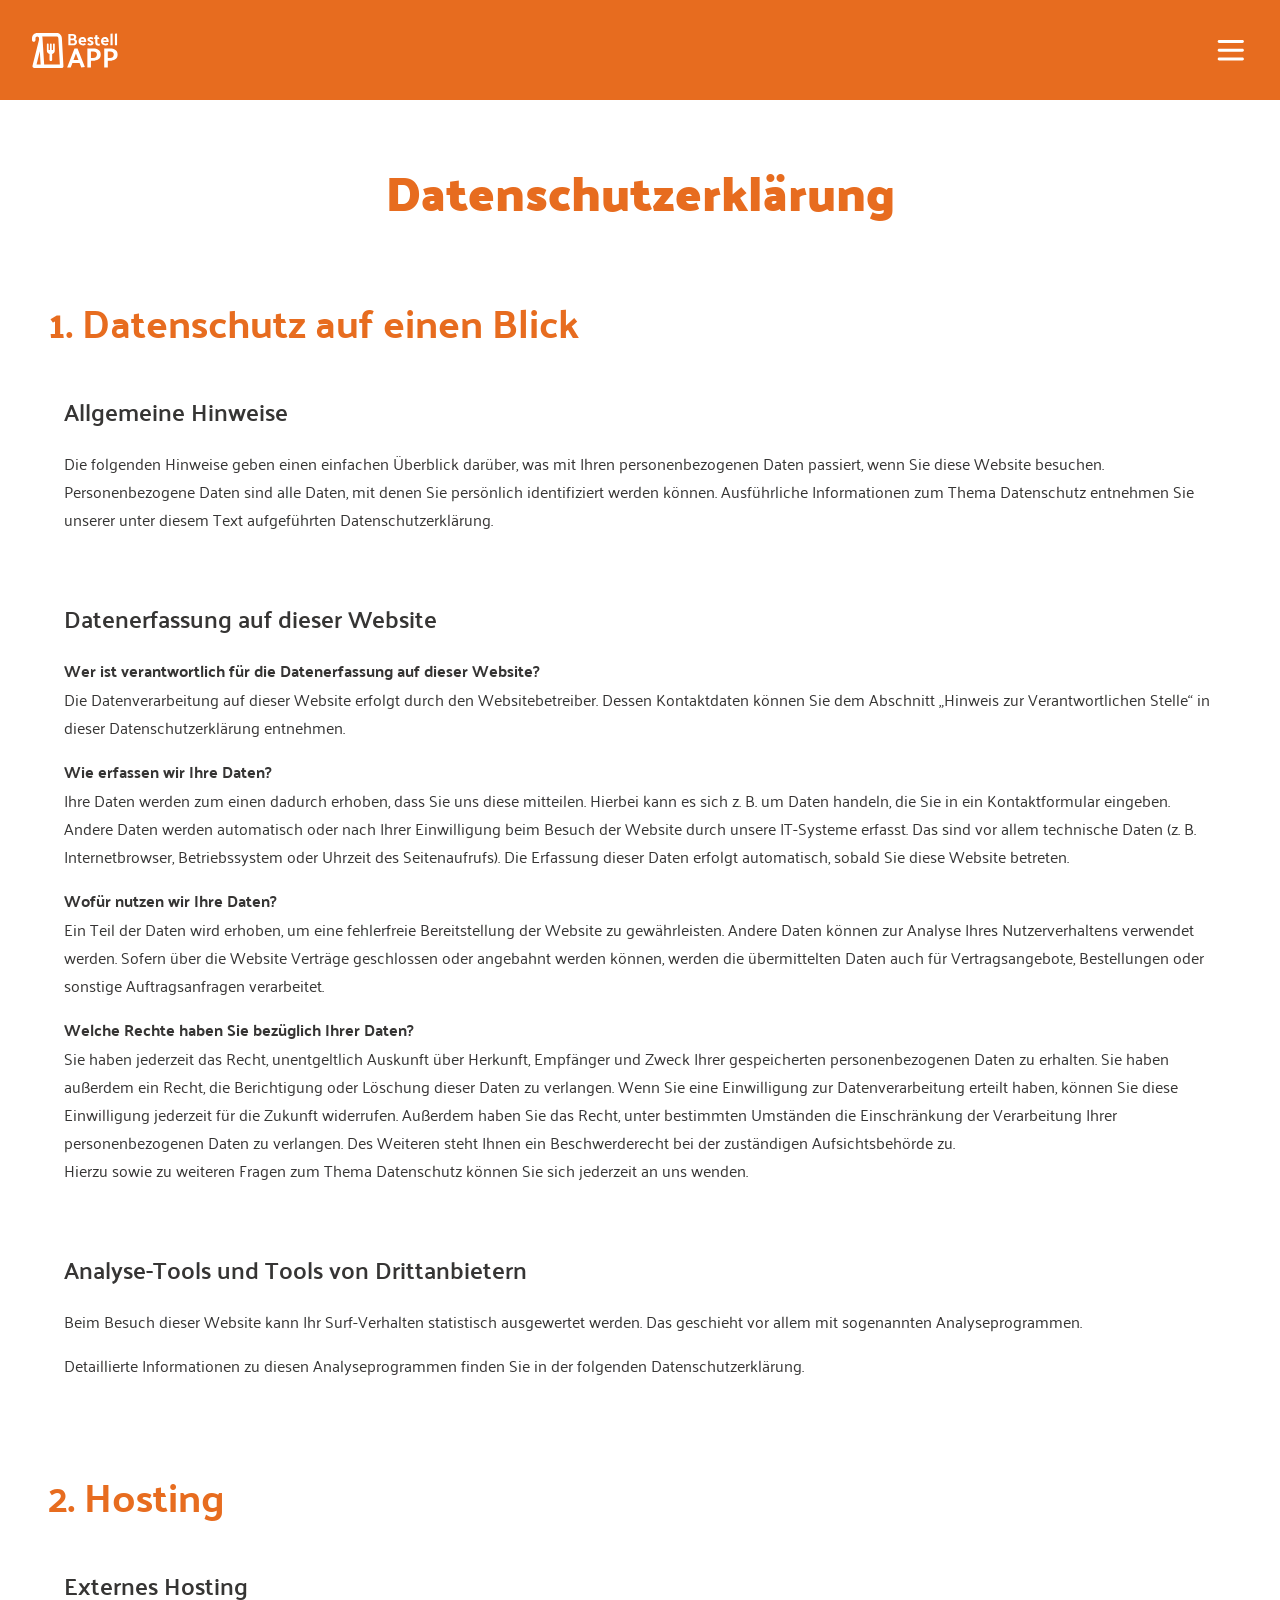
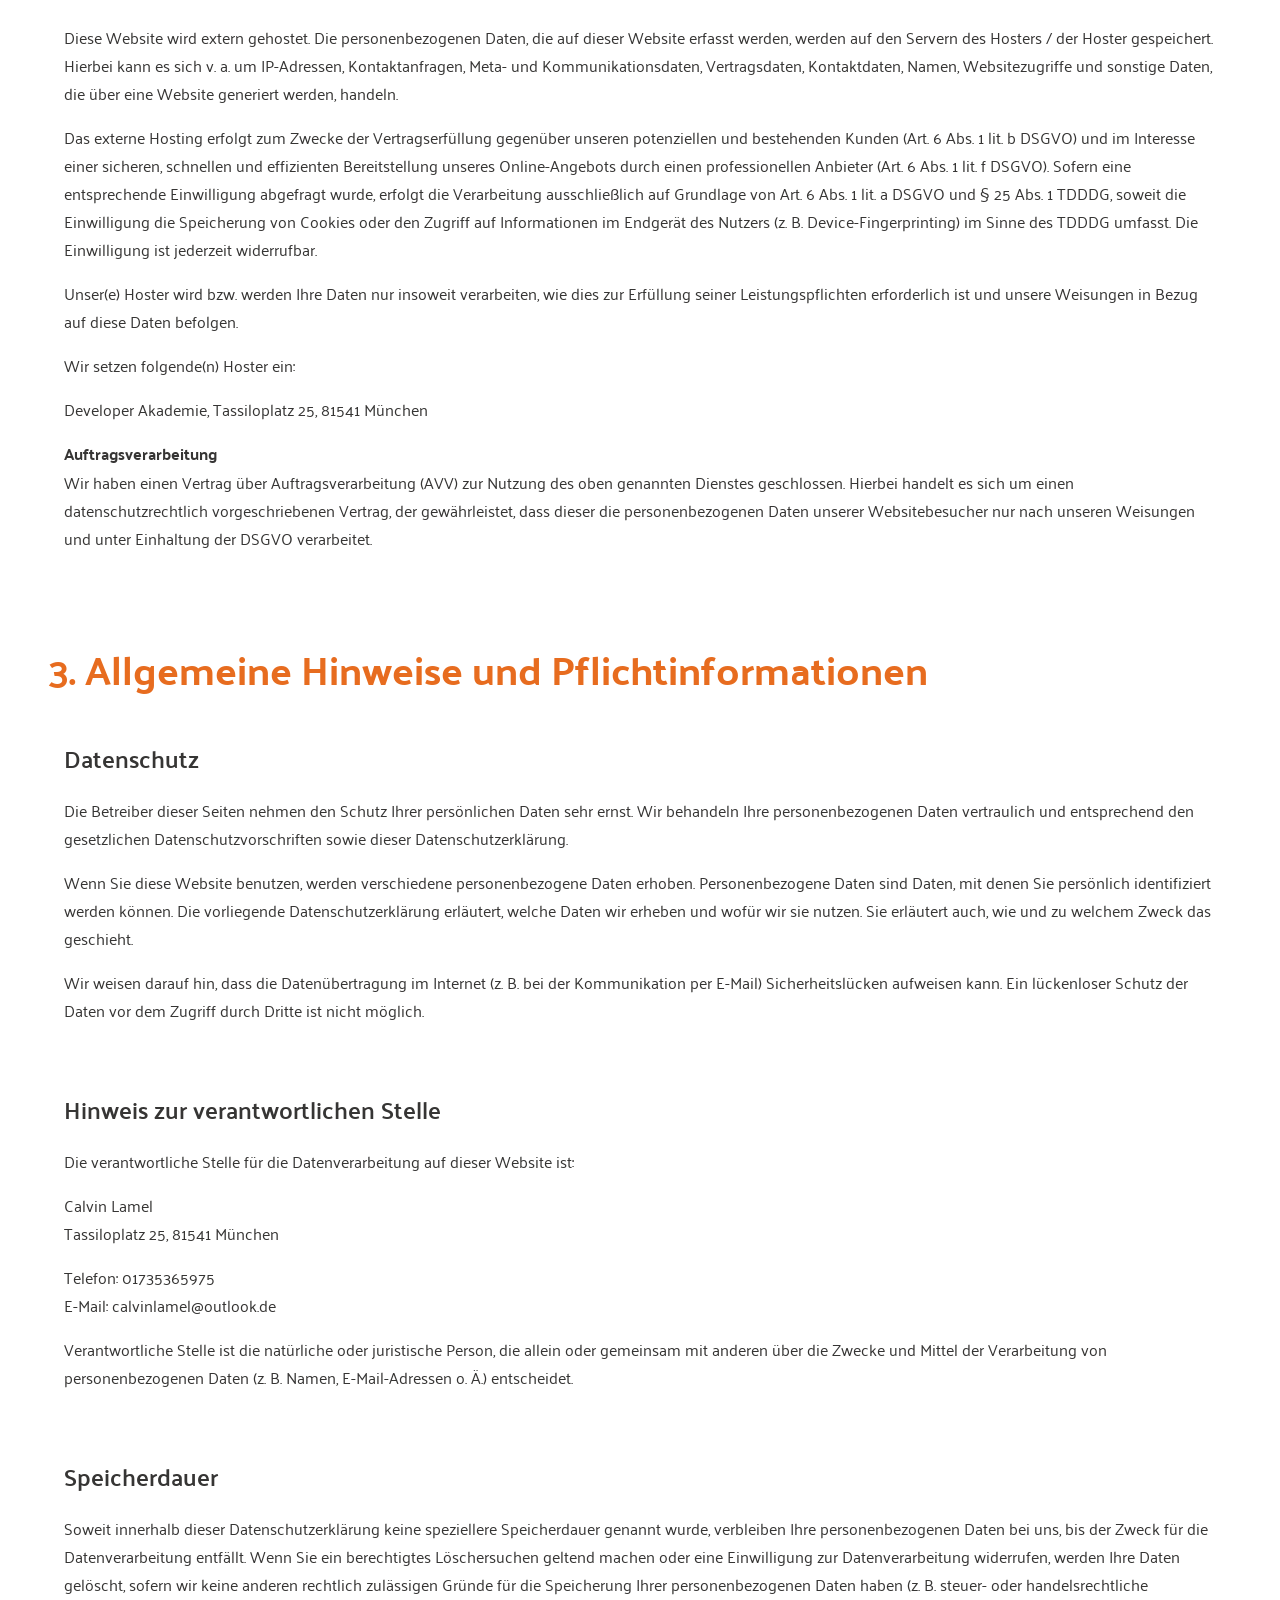
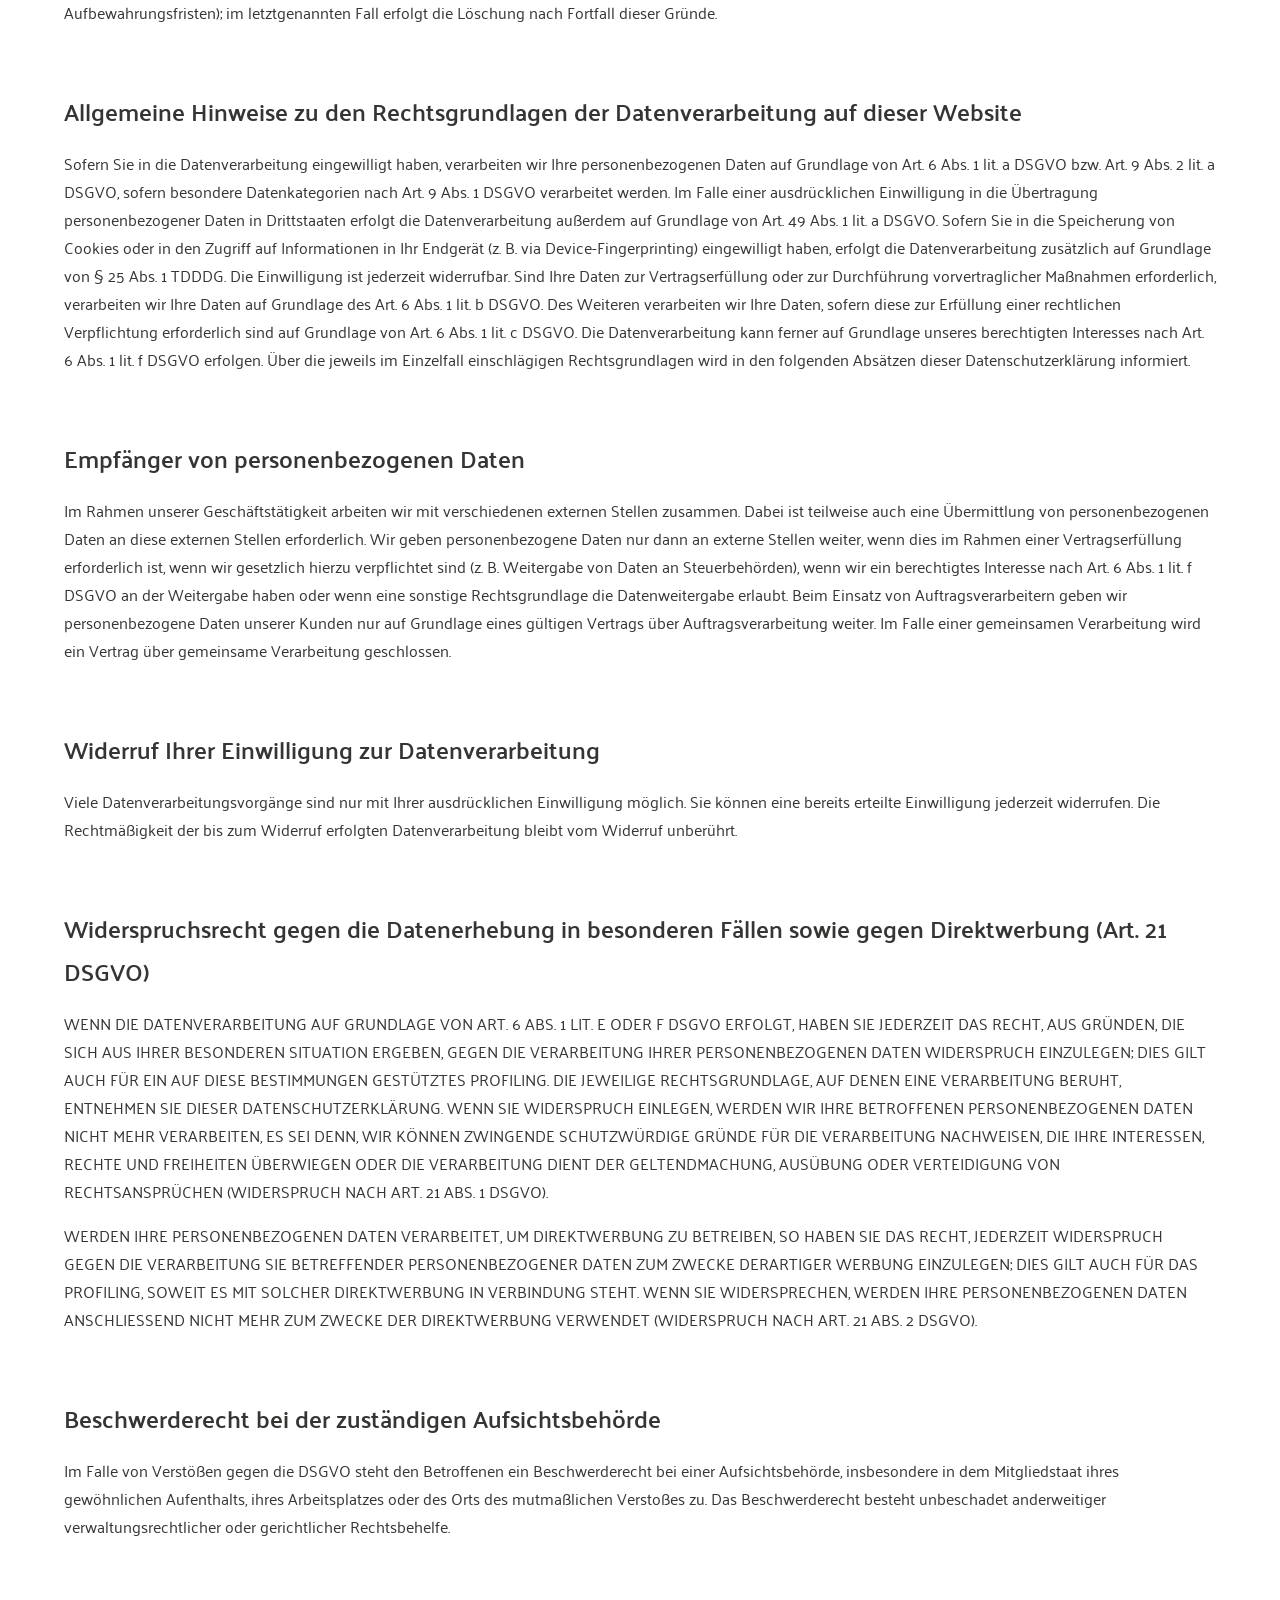
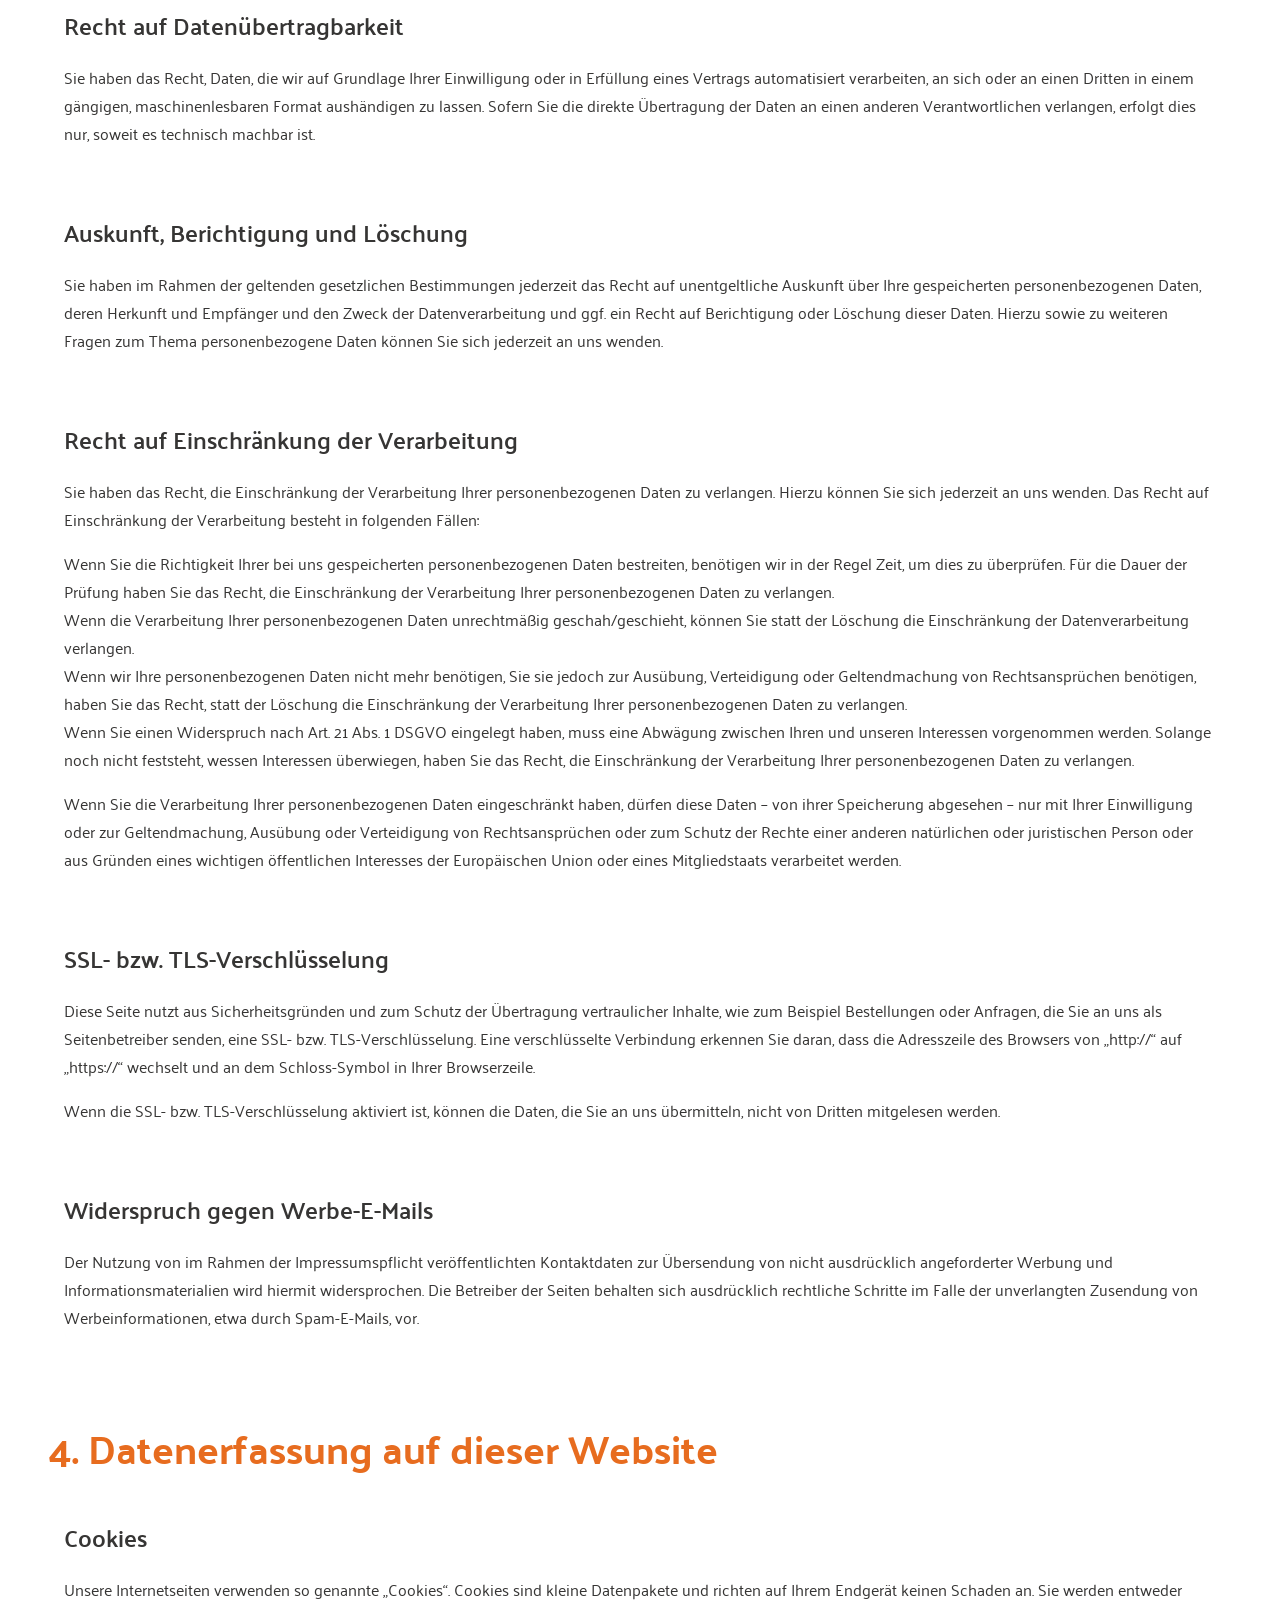
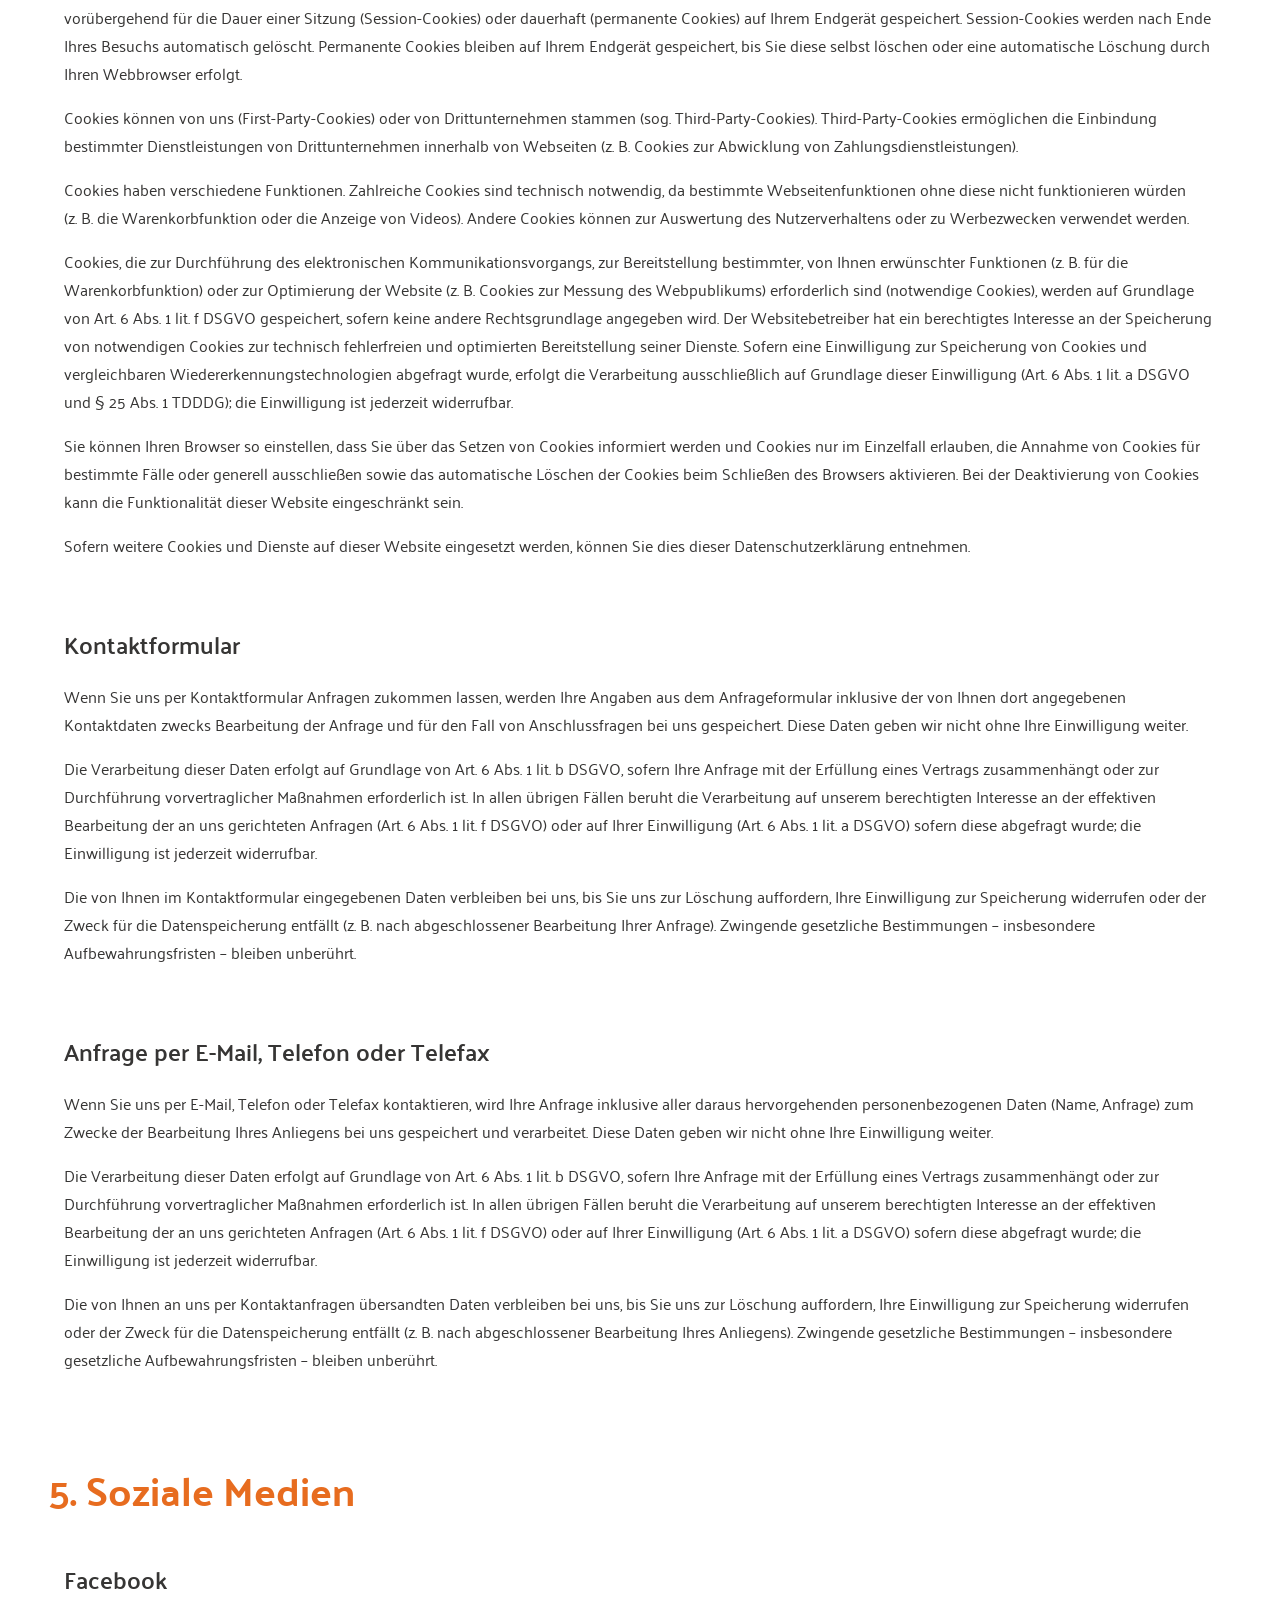
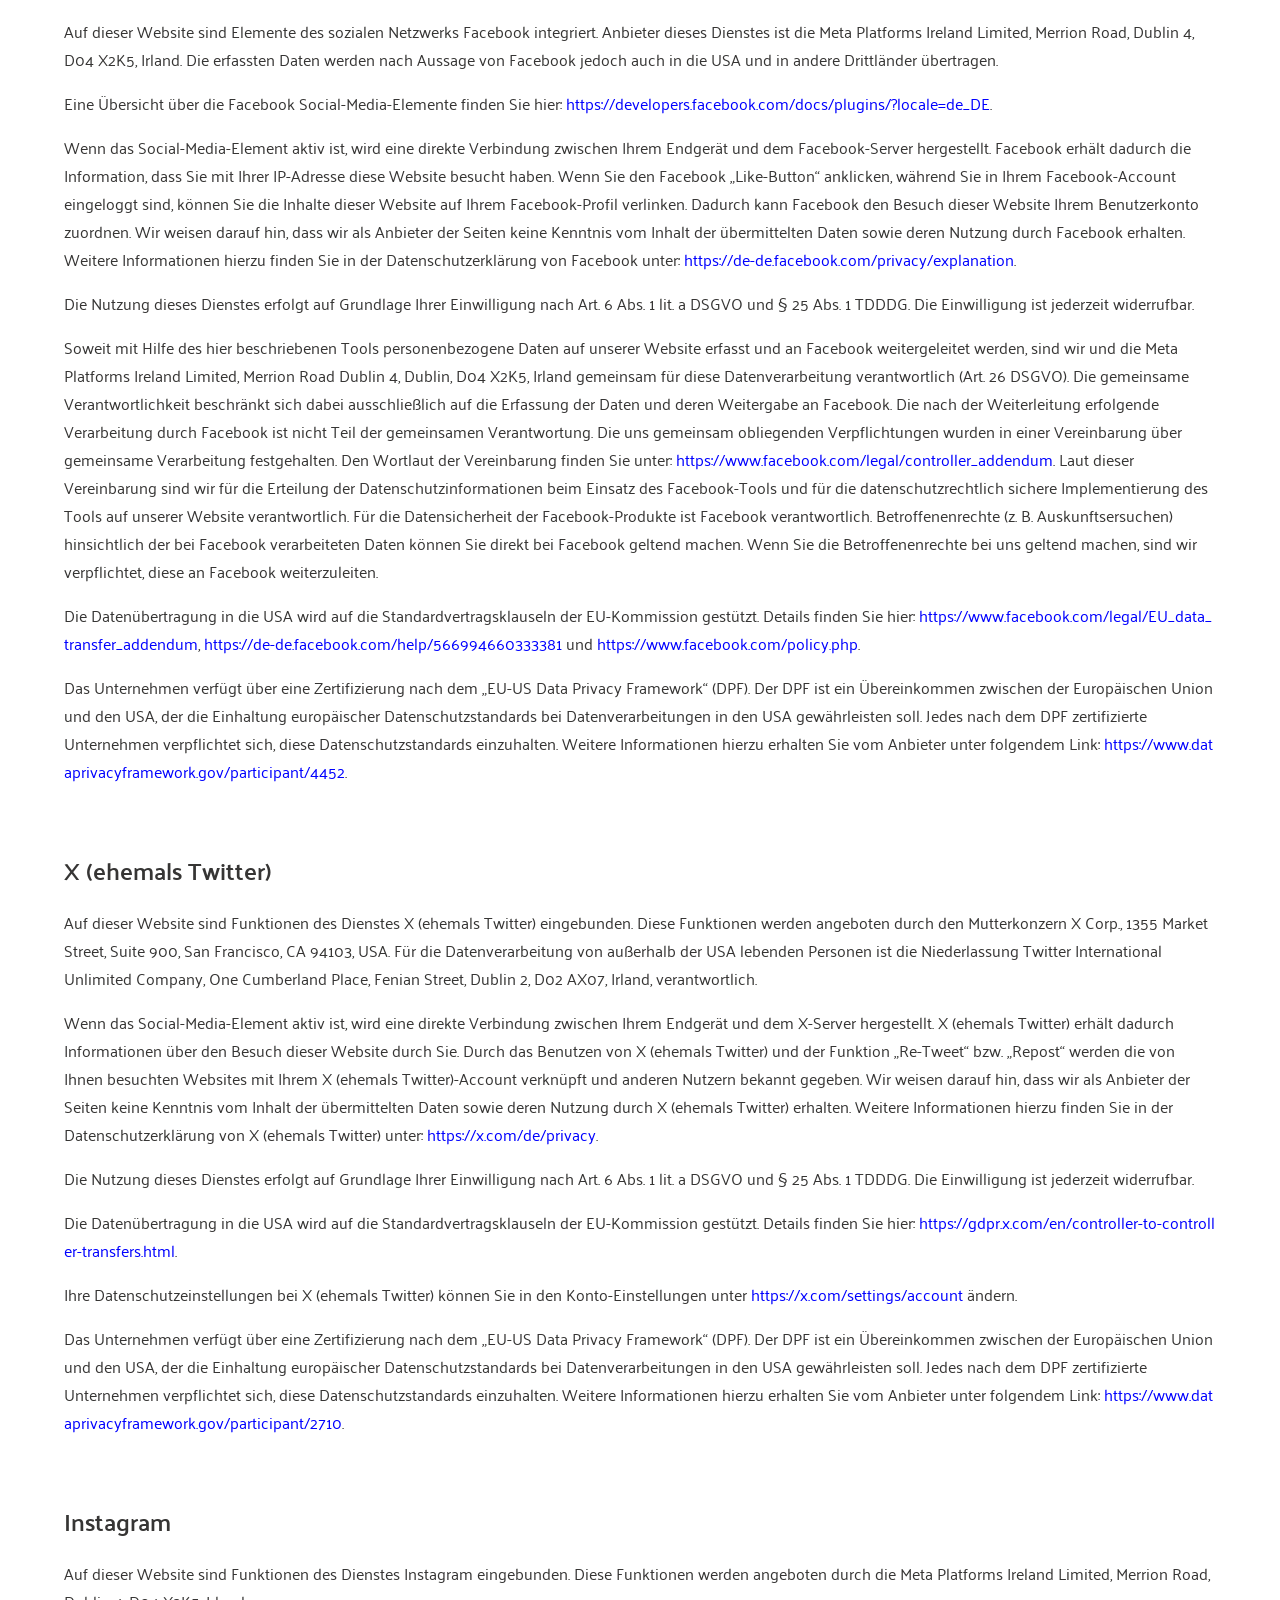
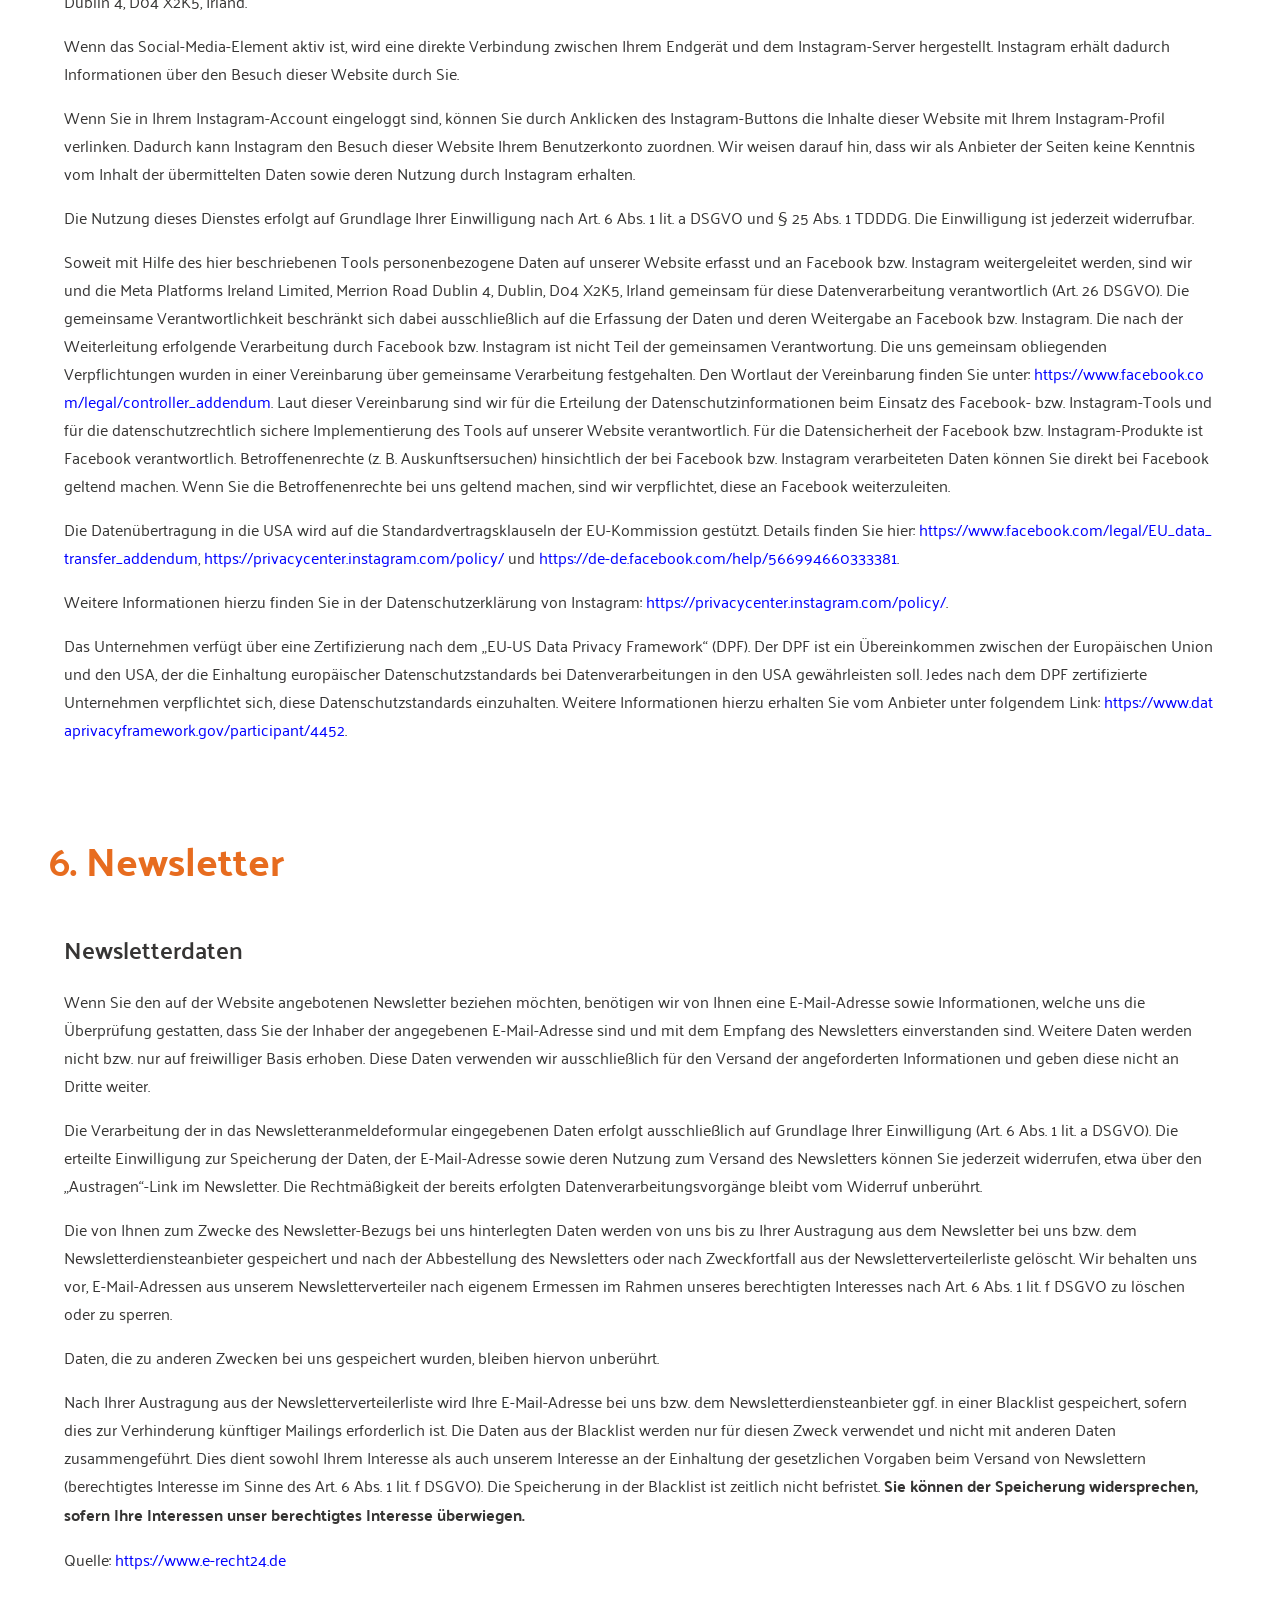
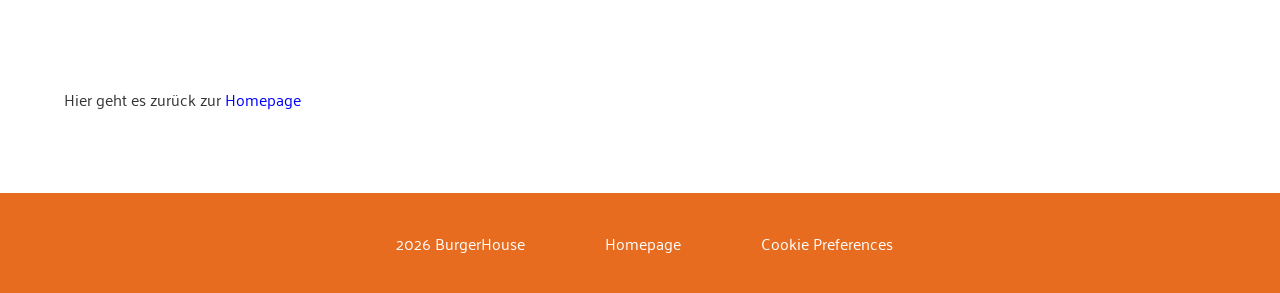
==== sites/datenschutz.html @ 11d8f24f "feat: Imprint & Data Protection - Add HTML and CSS for Imprint and Data Protection" ====
<!doctype html>
<html lang="de">
  <head>
    <meta charset="UTF-8" />
    <meta name="viewport" content="width=device-width, initial-scale=1.0" />
    <title>Datenschutz</title>
    <link
      rel="shortcut icon"
      href="./assets/icon/header-logo.svg"
      type="image/x-icon"
    />
    <link rel="stylesheet" href="../style.css" />
  </head>

  <body>
    <header class="header">
      <div class="header__imgContainer">
        <img
          src="../assets/icon/header-logo.svg"
          alt="Bestelllogo"
          class="header__img"
        />
        <img
          id="burger-menu-id"
          src="../assets/icon/header-menu.svg"
          alt="Burgermenu ist ein reiner Platzhalter"
          class="header__img"
        />
      </div>
    </header>
    <main>
      <h1 class="datenschutz__headline">Datenschutz&shy;erkl&auml;rung</h1>
      <article class="datenschutz__article datenschutz--paddingTop">
        <h2>1. Datenschutz auf einen Blick</h2>
        <section class="datenschutz__section">
          <h3>Allgemeine Hinweise</h3>
          <p>
            Die folgenden Hinweise geben einen einfachen &Uuml;berblick
            dar&uuml;ber, was mit Ihren personenbezogenen Daten passiert, wenn
            Sie diese Website besuchen. Personenbezogene Daten sind alle Daten,
            mit denen Sie pers&ouml;nlich identifiziert werden k&ouml;nnen.
            Ausf&uuml;hrliche Informationen zum Thema Datenschutz entnehmen Sie
            unserer unter diesem Text aufgef&uuml;hrten
            Datenschutzerkl&auml;rung.
          </p>
        </section>
        <section class="datenschutz__section">
          <h3>Datenerfassung auf dieser Website</h3>
          <div class="datenschutz__subSection">
            <h4>
              Wer ist verantwortlich f&uuml;r die Datenerfassung auf dieser
              Website?
            </h4>
            <p>
              Die Datenverarbeitung auf dieser Website erfolgt durch den
              Websitebetreiber. Dessen Kontaktdaten k&ouml;nnen Sie dem
              Abschnitt &bdquo;Hinweis zur Verantwortlichen Stelle&ldquo; in
              dieser Datenschutzerkl&auml;rung entnehmen.
            </p>
          </div>
          <div class="datenschutz__subSection">
            <h4>Wie erfassen wir Ihre Daten?</h4>
            <p>
              Ihre Daten werden zum einen dadurch erhoben, dass Sie uns diese
              mitteilen. Hierbei kann es sich z.&nbsp;B. um Daten handeln, die
              Sie in ein Kontaktformular eingeben.
            </p>
            <p>
              Andere Daten werden automatisch oder nach Ihrer Einwilligung beim
              Besuch der Website durch unsere IT-Systeme erfasst. Das sind vor
              allem technische Daten (z.&nbsp;B. Internetbrowser, Betriebssystem
              oder Uhrzeit des Seitenaufrufs). Die Erfassung dieser Daten
              erfolgt automatisch, sobald Sie diese Website betreten.
            </p>
          </div>
          <div class="datenschutz__subSection">
            <h4>Wof&uuml;r nutzen wir Ihre Daten?</h4>
            <p>
              Ein Teil der Daten wird erhoben, um eine fehlerfreie
              Bereitstellung der Website zu gew&auml;hrleisten. Andere Daten
              k&ouml;nnen zur Analyse Ihres Nutzerverhaltens verwendet werden.
              Sofern &uuml;ber die Website Vertr&auml;ge geschlossen oder
              angebahnt werden k&ouml;nnen, werden die &uuml;bermittelten Daten
              auch f&uuml;r Vertragsangebote, Bestellungen oder sonstige
              Auftragsanfragen verarbeitet.
            </p>
          </div>
          <div class="datenschutz__subSection">
            <h4>Welche Rechte haben Sie bez&uuml;glich Ihrer Daten?</h4>
            <p>
              Sie haben jederzeit das Recht, unentgeltlich Auskunft &uuml;ber
              Herkunft, Empf&auml;nger und Zweck Ihrer gespeicherten
              personenbezogenen Daten zu erhalten. Sie haben au&szlig;erdem ein
              Recht, die Berichtigung oder L&ouml;schung dieser Daten zu
              verlangen. Wenn Sie eine Einwilligung zur Datenverarbeitung
              erteilt haben, k&ouml;nnen Sie diese Einwilligung jederzeit
              f&uuml;r die Zukunft widerrufen. Au&szlig;erdem haben Sie das
              Recht, unter bestimmten Umst&auml;nden die Einschr&auml;nkung der
              Verarbeitung Ihrer personenbezogenen Daten zu verlangen. Des
              Weiteren steht Ihnen ein Beschwerderecht bei der zust&auml;ndigen
              Aufsichtsbeh&ouml;rde zu.
            </p>
            <p>
              Hierzu sowie zu weiteren Fragen zum Thema Datenschutz k&ouml;nnen
              Sie sich jederzeit an uns wenden.
            </p>
          </div>
        </section>
        <section class="datenschutz__section">
          <h3>Analyse-Tools und Tools von Dritt&shy;anbietern</h3>
          <p>
            Beim Besuch dieser Website kann Ihr Surf-Verhalten statistisch
            ausgewertet werden. Das geschieht vor allem mit sogenannten
            Analyseprogrammen.
          </p>
          <p>
            Detaillierte Informationen zu diesen Analyseprogrammen finden Sie in
            der folgenden Datenschutzerkl&auml;rung.
          </p>
        </section>
      </article>
      <article class="datenschutz__article">
        <h2>2. Hosting</h2>
        <section class="datenschutz__section">
          <h3>Externes Hosting</h3>
          <p>
            Diese Website wird extern gehostet. Die personenbezogenen Daten, die
            auf dieser Website erfasst werden, werden auf den Servern des
            Hosters / der Hoster gespeichert. Hierbei kann es sich v.&nbsp;a. um
            IP-Adressen, Kontaktanfragen, Meta- und Kommunikationsdaten,
            Vertragsdaten, Kontaktdaten, Namen, Websitezugriffe und sonstige
            Daten, die &uuml;ber eine Website generiert werden, handeln.
          </p>
          <p>
            Das externe Hosting erfolgt zum Zwecke der Vertragserf&uuml;llung
            gegen&uuml;ber unseren potenziellen und bestehenden Kunden (Art. 6
            Abs. 1 lit. b DSGVO) und im Interesse einer sicheren, schnellen und
            effizienten Bereitstellung unseres Online-Angebots durch einen
            professionellen Anbieter (Art. 6 Abs. 1 lit. f DSGVO). Sofern eine
            entsprechende Einwilligung abgefragt wurde, erfolgt die Verarbeitung
            ausschlie&szlig;lich auf Grundlage von Art. 6 Abs. 1 lit. a DSGVO
            und &sect; 25 Abs. 1 TDDDG, soweit die Einwilligung die Speicherung
            von Cookies oder den Zugriff auf Informationen im Endger&auml;t des
            Nutzers (z.&nbsp;B. Device-Fingerprinting) im Sinne des TDDDG
            umfasst. Die Einwilligung ist jederzeit widerrufbar.
          </p>
          <p>
            Unser(e) Hoster wird bzw. werden Ihre Daten nur insoweit
            verarbeiten, wie dies zur Erf&uuml;llung seiner Leistungspflichten
            erforderlich ist und unsere Weisungen in Bezug auf diese Daten
            befolgen.
          </p>
          <p>Wir setzen folgende(n) Hoster ein:</p>
          <p>Developer Akademie, Tassiloplatz 25, 81541 M&uuml;nchen</p>
          <div class="datenschutz__subSection">
            <h4>Auftragsverarbeitung</h4>
            <p>
              Wir haben einen Vertrag &uuml;ber Auftragsverarbeitung (AVV) zur
              Nutzung des oben genannten Dienstes geschlossen. Hierbei handelt
              es sich um einen datenschutzrechtlich vorgeschriebenen Vertrag,
              der gew&auml;hrleistet, dass dieser die personenbezogenen Daten
              unserer Websitebesucher nur nach unseren Weisungen und unter
              Einhaltung der DSGVO verarbeitet.
            </p>
          </div>
        </section>
      </article>
      <article class="datenschutz__article">
        <h2>3. Allgemeine Hinweise und Pflicht&shy;informationen</h2>
        <section class="datenschutz__section">
          <h3>Datenschutz</h3>
          <p>
            Die Betreiber dieser Seiten nehmen den Schutz Ihrer
            pers&ouml;nlichen Daten sehr ernst. Wir behandeln Ihre
            personenbezogenen Daten vertraulich und entsprechend den
            gesetzlichen Datenschutzvorschriften sowie dieser
            Datenschutzerkl&auml;rung.
          </p>
          <p>
            Wenn Sie diese Website benutzen, werden verschiedene
            personenbezogene Daten erhoben. Personenbezogene Daten sind Daten,
            mit denen Sie pers&ouml;nlich identifiziert werden k&ouml;nnen. Die
            vorliegende Datenschutzerkl&auml;rung erl&auml;utert, welche Daten
            wir erheben und wof&uuml;r wir sie nutzen. Sie erl&auml;utert auch,
            wie und zu welchem Zweck das geschieht.
          </p>
          <p>
            Wir weisen darauf hin, dass die Daten&uuml;bertragung im Internet
            (z.&nbsp;B. bei der Kommunikation per E-Mail) Sicherheitsl&uuml;cken
            aufweisen kann. Ein l&uuml;ckenloser Schutz der Daten vor dem
            Zugriff durch Dritte ist nicht m&ouml;glich.
          </p>
        </section>
        <section class="datenschutz__section">
          <h3>Hinweis zur verantwortlichen Stelle</h3>
          <p>
            Die verantwortliche Stelle f&uuml;r die Datenverarbeitung auf dieser
            Website ist:
          </p>
          <p>
            Calvin Lamel<br />
            Tassiloplatz 25, 81541 M&uuml;nchen
          </p>

          <p>
            Telefon: 01735365975<br />
            E-Mail: calvinlamel@outlook.de
          </p>
          <p>
            Verantwortliche Stelle ist die nat&uuml;rliche oder juristische
            Person, die allein oder gemeinsam mit anderen &uuml;ber die Zwecke
            und Mittel der Verarbeitung von personenbezogenen Daten (z.&nbsp;B.
            Namen, E-Mail-Adressen o. &Auml;.) entscheidet.
          </p>
        </section>
        <section class="datenschutz__section">
          <h3>Speicherdauer</h3>
          <p>
            Soweit innerhalb dieser Datenschutzerkl&auml;rung keine speziellere
            Speicherdauer genannt wurde, verbleiben Ihre personenbezogenen Daten
            bei uns, bis der Zweck f&uuml;r die Datenverarbeitung entf&auml;llt.
            Wenn Sie ein berechtigtes L&ouml;schersuchen geltend machen oder
            eine Einwilligung zur Datenverarbeitung widerrufen, werden Ihre
            Daten gel&ouml;scht, sofern wir keine anderen rechtlich
            zul&auml;ssigen Gr&uuml;nde f&uuml;r die Speicherung Ihrer
            personenbezogenen Daten haben (z.&nbsp;B. steuer- oder
            handelsrechtliche Aufbewahrungsfristen); im letztgenannten Fall
            erfolgt die L&ouml;schung nach Fortfall dieser Gr&uuml;nde.
          </p>
        </section>
        <section class="datenschutz__section">
          <h3>
            Allgemeine Hinweise zu den Rechtsgrundlagen der Datenverarbeitung
            auf dieser Website
          </h3>
          <p>
            Sofern Sie in die Datenverarbeitung eingewilligt haben, verarbeiten
            wir Ihre personenbezogenen Daten auf Grundlage von Art. 6 Abs. 1
            lit. a DSGVO bzw. Art. 9 Abs. 2 lit. a DSGVO, sofern besondere
            Datenkategorien nach Art. 9 Abs. 1 DSGVO verarbeitet werden. Im
            Falle einer ausdr&uuml;cklichen Einwilligung in die &Uuml;bertragung
            personenbezogener Daten in Drittstaaten erfolgt die
            Datenverarbeitung au&szlig;erdem auf Grundlage von Art. 49 Abs. 1
            lit. a DSGVO. Sofern Sie in die Speicherung von Cookies oder in den
            Zugriff auf Informationen in Ihr Endger&auml;t (z.&nbsp;B. via
            Device-Fingerprinting) eingewilligt haben, erfolgt die
            Datenverarbeitung zus&auml;tzlich auf Grundlage von &sect; 25 Abs. 1
            TDDDG. Die Einwilligung ist jederzeit widerrufbar. Sind Ihre Daten
            zur Vertragserf&uuml;llung oder zur Durchf&uuml;hrung
            vorvertraglicher Ma&szlig;nahmen erforderlich, verarbeiten wir Ihre
            Daten auf Grundlage des Art. 6 Abs. 1 lit. b DSGVO. Des Weiteren
            verarbeiten wir Ihre Daten, sofern diese zur Erf&uuml;llung einer
            rechtlichen Verpflichtung erforderlich sind auf Grundlage von Art. 6
            Abs. 1 lit. c DSGVO. Die Datenverarbeitung kann ferner auf Grundlage
            unseres berechtigten Interesses nach Art. 6 Abs. 1 lit. f DSGVO
            erfolgen. &Uuml;ber die jeweils im Einzelfall einschl&auml;gigen
            Rechtsgrundlagen wird in den folgenden Abs&auml;tzen dieser
            Datenschutzerkl&auml;rung informiert.
          </p>
        </section>
        <section class="datenschutz__section">
          <h3>Empf&auml;nger von personenbezogenen Daten</h3>
          <p>
            Im Rahmen unserer Gesch&auml;ftst&auml;tigkeit arbeiten wir mit
            verschiedenen externen Stellen zusammen. Dabei ist teilweise auch
            eine &Uuml;bermittlung von personenbezogenen Daten an diese externen
            Stellen erforderlich. Wir geben personenbezogene Daten nur dann an
            externe Stellen weiter, wenn dies im Rahmen einer
            Vertragserf&uuml;llung erforderlich ist, wenn wir gesetzlich hierzu
            verpflichtet sind (z.&nbsp;B. Weitergabe von Daten an
            Steuerbeh&ouml;rden), wenn wir ein berechtigtes Interesse nach Art.
            6 Abs. 1 lit. f DSGVO an der Weitergabe haben oder wenn eine
            sonstige Rechtsgrundlage die Datenweitergabe erlaubt. Beim Einsatz
            von Auftragsverarbeitern geben wir personenbezogene Daten unserer
            Kunden nur auf Grundlage eines g&uuml;ltigen Vertrags &uuml;ber
            Auftragsverarbeitung weiter. Im Falle einer gemeinsamen Verarbeitung
            wird ein Vertrag &uuml;ber gemeinsame Verarbeitung geschlossen.
          </p>
        </section>
        <section class="datenschutz__section">
          <h3>Widerruf Ihrer Einwilligung zur Datenverarbeitung</h3>
          <p>
            Viele Datenverarbeitungsvorg&auml;nge sind nur mit Ihrer
            ausdr&uuml;cklichen Einwilligung m&ouml;glich. Sie k&ouml;nnen eine
            bereits erteilte Einwilligung jederzeit widerrufen. Die
            Rechtm&auml;&szlig;igkeit der bis zum Widerruf erfolgten
            Datenverarbeitung bleibt vom Widerruf unber&uuml;hrt.
          </p>
        </section>
        <section class="datenschutz__section">
          <h3>
            Widerspruchsrecht gegen die Datenerhebung in besonderen F&auml;llen
            sowie gegen Direktwerbung (Art. 21 DSGVO)
          </h3>
          <p>
            WENN DIE DATENVERARBEITUNG AUF GRUNDLAGE VON ART. 6 ABS. 1 LIT. E
            ODER F DSGVO ERFOLGT, HABEN SIE JEDERZEIT DAS RECHT, AUS
            GR&Uuml;NDEN, DIE SICH AUS IHRER BESONDEREN SITUATION ERGEBEN, GEGEN
            DIE VERARBEITUNG IHRER PERSONENBEZOGENEN DATEN WIDERSPRUCH
            EINZULEGEN; DIES GILT AUCH F&Uuml;R EIN AUF DIESE BESTIMMUNGEN
            GEST&Uuml;TZTES PROFILING. DIE JEWEILIGE RECHTSGRUNDLAGE, AUF DENEN
            EINE VERARBEITUNG BERUHT, ENTNEHMEN SIE DIESER
            DATENSCHUTZERKL&Auml;RUNG. WENN SIE WIDERSPRUCH EINLEGEN, WERDEN WIR
            IHRE BETROFFENEN PERSONENBEZOGENEN DATEN NICHT MEHR VERARBEITEN, ES
            SEI DENN, WIR K&Ouml;NNEN ZWINGENDE SCHUTZW&Uuml;RDIGE GR&Uuml;NDE
            F&Uuml;R DIE VERARBEITUNG NACHWEISEN, DIE IHRE INTERESSEN, RECHTE
            UND FREIHEITEN &Uuml;BERWIEGEN ODER DIE VERARBEITUNG DIENT DER
            GELTENDMACHUNG, AUS&Uuml;BUNG ODER VERTEIDIGUNG VON
            RECHTSANSPR&Uuml;CHEN (WIDERSPRUCH NACH ART. 21 ABS. 1 DSGVO).
          </p>
          <p>
            WERDEN IHRE PERSONENBEZOGENEN DATEN VERARBEITET, UM DIREKTWERBUNG ZU
            BETREIBEN, SO HABEN SIE DAS RECHT, JEDERZEIT WIDERSPRUCH GEGEN DIE
            VERARBEITUNG SIE BETREFFENDER PERSONENBEZOGENER DATEN ZUM ZWECKE
            DERARTIGER WERBUNG EINZULEGEN; DIES GILT AUCH F&Uuml;R DAS
            PROFILING, SOWEIT ES MIT SOLCHER DIREKTWERBUNG IN VERBINDUNG STEHT.
            WENN SIE WIDERSPRECHEN, WERDEN IHRE PERSONENBEZOGENEN DATEN
            ANSCHLIESSEND NICHT MEHR ZUM ZWECKE DER DIREKTWERBUNG VERWENDET
            (WIDERSPRUCH NACH ART. 21 ABS. 2 DSGVO).
          </p>
        </section>
        <section class="datenschutz__section">
          <h3>
            Beschwerde&shy;recht bei der zust&auml;ndigen
            Aufsichts&shy;beh&ouml;rde
          </h3>
          <p>
            Im Falle von Verst&ouml;&szlig;en gegen die DSGVO steht den
            Betroffenen ein Beschwerderecht bei einer Aufsichtsbeh&ouml;rde,
            insbesondere in dem Mitgliedstaat ihres gew&ouml;hnlichen
            Aufenthalts, ihres Arbeitsplatzes oder des Orts des
            mutma&szlig;lichen Versto&szlig;es zu. Das Beschwerderecht besteht
            unbeschadet anderweitiger verwaltungsrechtlicher oder gerichtlicher
            Rechtsbehelfe.
          </p>
        </section>
        <section class="datenschutz__section">
          <h3>Recht auf Daten&shy;&uuml;bertrag&shy;barkeit</h3>
          <p>
            Sie haben das Recht, Daten, die wir auf Grundlage Ihrer Einwilligung
            oder in Erf&uuml;llung eines Vertrags automatisiert verarbeiten, an
            sich oder an einen Dritten in einem g&auml;ngigen, maschinenlesbaren
            Format aush&auml;ndigen zu lassen. Sofern Sie die direkte
            &Uuml;bertragung der Daten an einen anderen Verantwortlichen
            verlangen, erfolgt dies nur, soweit es technisch machbar ist.
          </p>
        </section>
        <section class="datenschutz__section">
          <h3>Auskunft, Berichtigung und L&ouml;schung</h3>
          <p>
            Sie haben im Rahmen der geltenden gesetzlichen Bestimmungen
            jederzeit das Recht auf unentgeltliche Auskunft &uuml;ber Ihre
            gespeicherten personenbezogenen Daten, deren Herkunft und
            Empf&auml;nger und den Zweck der Datenverarbeitung und ggf. ein
            Recht auf Berichtigung oder L&ouml;schung dieser Daten. Hierzu sowie
            zu weiteren Fragen zum Thema personenbezogene Daten k&ouml;nnen Sie
            sich jederzeit an uns wenden.
          </p>
        </section>
        <section class="datenschutz__section">
          <h3>Recht auf Einschr&auml;nkung der Verarbeitung</h3>
          <p>
            Sie haben das Recht, die Einschr&auml;nkung der Verarbeitung Ihrer
            personenbezogenen Daten zu verlangen. Hierzu k&ouml;nnen Sie sich
            jederzeit an uns wenden. Das Recht auf Einschr&auml;nkung der
            Verarbeitung besteht in folgenden F&auml;llen:
          </p>
          <ul>
            <li>
              Wenn Sie die Richtigkeit Ihrer bei uns gespeicherten
              personenbezogenen Daten bestreiten, ben&ouml;tigen wir in der
              Regel Zeit, um dies zu &uuml;berpr&uuml;fen. F&uuml;r die Dauer
              der Pr&uuml;fung haben Sie das Recht, die Einschr&auml;nkung der
              Verarbeitung Ihrer personenbezogenen Daten zu verlangen.
            </li>
            <li>
              Wenn die Verarbeitung Ihrer personenbezogenen Daten
              unrechtm&auml;&szlig;ig geschah/geschieht, k&ouml;nnen Sie statt
              der L&ouml;schung die Einschr&auml;nkung der Datenverarbeitung
              verlangen.
            </li>
            <li>
              Wenn wir Ihre personenbezogenen Daten nicht mehr ben&ouml;tigen,
              Sie sie jedoch zur Aus&uuml;bung, Verteidigung oder Geltendmachung
              von Rechtsanspr&uuml;chen ben&ouml;tigen, haben Sie das Recht,
              statt der L&ouml;schung die Einschr&auml;nkung der Verarbeitung
              Ihrer personenbezogenen Daten zu verlangen.
            </li>
            <li>
              Wenn Sie einen Widerspruch nach Art. 21 Abs. 1 DSGVO eingelegt
              haben, muss eine Abw&auml;gung zwischen Ihren und unseren
              Interessen vorgenommen werden. Solange noch nicht feststeht,
              wessen Interessen &uuml;berwiegen, haben Sie das Recht, die
              Einschr&auml;nkung der Verarbeitung Ihrer personenbezogenen Daten
              zu verlangen.
            </li>
          </ul>
          <p>
            Wenn Sie die Verarbeitung Ihrer personenbezogenen Daten
            eingeschr&auml;nkt haben, d&uuml;rfen diese Daten &ndash; von ihrer
            Speicherung abgesehen &ndash; nur mit Ihrer Einwilligung oder zur
            Geltendmachung, Aus&uuml;bung oder Verteidigung von
            Rechtsanspr&uuml;chen oder zum Schutz der Rechte einer anderen
            nat&uuml;rlichen oder juristischen Person oder aus Gr&uuml;nden
            eines wichtigen &ouml;ffentlichen Interesses der Europ&auml;ischen
            Union oder eines Mitgliedstaats verarbeitet werden.
          </p>
        </section>
        <section class="datenschutz__section">
          <h3>SSL- bzw. TLS-Verschl&uuml;sselung</h3>
          <p>
            Diese Seite nutzt aus Sicherheitsgr&uuml;nden und zum Schutz der
            &Uuml;bertragung vertraulicher Inhalte, wie zum Beispiel
            Bestellungen oder Anfragen, die Sie an uns als Seitenbetreiber
            senden, eine SSL- bzw. TLS-Verschl&uuml;sselung. Eine
            verschl&uuml;sselte Verbindung erkennen Sie daran, dass die
            Adresszeile des Browsers von &bdquo;http://&ldquo; auf
            &bdquo;https://&ldquo; wechselt und an dem Schloss-Symbol in Ihrer
            Browserzeile.
          </p>
          <p>
            Wenn die SSL- bzw. TLS-Verschl&uuml;sselung aktiviert ist,
            k&ouml;nnen die Daten, die Sie an uns &uuml;bermitteln, nicht von
            Dritten mitgelesen werden.
          </p>
        </section>
        <section class="datenschutz__section">
          <h3>Widerspruch gegen Werbe-E-Mails</h3>
          <p>
            Der Nutzung von im Rahmen der Impressumspflicht
            ver&ouml;ffentlichten Kontaktdaten zur &Uuml;bersendung von nicht
            ausdr&uuml;cklich angeforderter Werbung und Informationsmaterialien
            wird hiermit widersprochen. Die Betreiber der Seiten behalten sich
            ausdr&uuml;cklich rechtliche Schritte im Falle der unverlangten
            Zusendung von Werbeinformationen, etwa durch Spam-E-Mails, vor.
          </p>
        </section>
      </article>
      <article class="datenschutz__article">
        <h2>4. Datenerfassung auf dieser Website</h2>
        <section class="datenschutz__section">
          <h3>Cookies</h3>
          <p>
            Unsere Internetseiten verwenden so genannte &bdquo;Cookies&ldquo;.
            Cookies sind kleine Datenpakete und richten auf Ihrem Endger&auml;t
            keinen Schaden an. Sie werden entweder vor&uuml;bergehend f&uuml;r
            die Dauer einer Sitzung (Session-Cookies) oder dauerhaft (permanente
            Cookies) auf Ihrem Endger&auml;t gespeichert. Session-Cookies werden
            nach Ende Ihres Besuchs automatisch gel&ouml;scht. Permanente
            Cookies bleiben auf Ihrem Endger&auml;t gespeichert, bis Sie diese
            selbst l&ouml;schen oder eine automatische L&ouml;schung durch Ihren
            Webbrowser erfolgt.
          </p>
          <p>
            Cookies k&ouml;nnen von uns (First-Party-Cookies) oder von
            Drittunternehmen stammen (sog. Third-Party-Cookies).
            Third-Party-Cookies erm&ouml;glichen die Einbindung bestimmter
            Dienstleistungen von Drittunternehmen innerhalb von Webseiten
            (z.&nbsp;B. Cookies zur Abwicklung von Zahlungsdienstleistungen).
          </p>
          <p>
            Cookies haben verschiedene Funktionen. Zahlreiche Cookies sind
            technisch notwendig, da bestimmte Webseitenfunktionen ohne diese
            nicht funktionieren w&uuml;rden (z.&nbsp;B. die Warenkorbfunktion
            oder die Anzeige von Videos). Andere Cookies k&ouml;nnen zur
            Auswertung des Nutzerverhaltens oder zu Werbezwecken verwendet
            werden.
          </p>
          <p>
            Cookies, die zur Durchf&uuml;hrung des elektronischen
            Kommunikationsvorgangs, zur Bereitstellung bestimmter, von Ihnen
            erw&uuml;nschter Funktionen (z.&nbsp;B. f&uuml;r die
            Warenkorbfunktion) oder zur Optimierung der Website (z.&nbsp;B.
            Cookies zur Messung des Webpublikums) erforderlich sind (notwendige
            Cookies), werden auf Grundlage von Art. 6 Abs. 1 lit. f DSGVO
            gespeichert, sofern keine andere Rechtsgrundlage angegeben wird. Der
            Websitebetreiber hat ein berechtigtes Interesse an der Speicherung
            von notwendigen Cookies zur technisch fehlerfreien und optimierten
            Bereitstellung seiner Dienste. Sofern eine Einwilligung zur
            Speicherung von Cookies und vergleichbaren
            Wiedererkennungstechnologien abgefragt wurde, erfolgt die
            Verarbeitung ausschlie&szlig;lich auf Grundlage dieser Einwilligung
            (Art. 6 Abs. 1 lit. a DSGVO und &sect; 25 Abs. 1 TDDDG); die
            Einwilligung ist jederzeit widerrufbar.
          </p>
          <p>
            Sie k&ouml;nnen Ihren Browser so einstellen, dass Sie &uuml;ber das
            Setzen von Cookies informiert werden und Cookies nur im Einzelfall
            erlauben, die Annahme von Cookies f&uuml;r bestimmte F&auml;lle oder
            generell ausschlie&szlig;en sowie das automatische L&ouml;schen der
            Cookies beim Schlie&szlig;en des Browsers aktivieren. Bei der
            Deaktivierung von Cookies kann die Funktionalit&auml;t dieser
            Website eingeschr&auml;nkt sein.
          </p>
          <p>
            Sofern weitere Cookies und Dienste auf dieser Website eingesetzt
            werden, k&ouml;nnen Sie dies dieser Datenschutzerkl&auml;rung
            entnehmen.
          </p>
        </section>
        <section class="datenschutz__section">
          <h3>Kontaktformular</h3>
          <p>
            Wenn Sie uns per Kontaktformular Anfragen zukommen lassen, werden
            Ihre Angaben aus dem Anfrageformular inklusive der von Ihnen dort
            angegebenen Kontaktdaten zwecks Bearbeitung der Anfrage und f&uuml;r
            den Fall von Anschlussfragen bei uns gespeichert. Diese Daten geben
            wir nicht ohne Ihre Einwilligung weiter.
          </p>
          <p>
            Die Verarbeitung dieser Daten erfolgt auf Grundlage von Art. 6 Abs.
            1 lit. b DSGVO, sofern Ihre Anfrage mit der Erf&uuml;llung eines
            Vertrags zusammenh&auml;ngt oder zur Durchf&uuml;hrung
            vorvertraglicher Ma&szlig;nahmen erforderlich ist. In allen
            &uuml;brigen F&auml;llen beruht die Verarbeitung auf unserem
            berechtigten Interesse an der effektiven Bearbeitung der an uns
            gerichteten Anfragen (Art. 6 Abs. 1 lit. f DSGVO) oder auf Ihrer
            Einwilligung (Art. 6 Abs. 1 lit. a DSGVO) sofern diese abgefragt
            wurde; die Einwilligung ist jederzeit widerrufbar.
          </p>
          <p>
            Die von Ihnen im Kontaktformular eingegebenen Daten verbleiben bei
            uns, bis Sie uns zur L&ouml;schung auffordern, Ihre Einwilligung zur
            Speicherung widerrufen oder der Zweck f&uuml;r die Datenspeicherung
            entf&auml;llt (z.&nbsp;B. nach abgeschlossener Bearbeitung Ihrer
            Anfrage). Zwingende gesetzliche Bestimmungen &ndash; insbesondere
            Aufbewahrungsfristen &ndash; bleiben unber&uuml;hrt.
          </p>
        </section>
        <section class="datenschutz__section">
          <h3>Anfrage per E-Mail, Telefon oder Telefax</h3>
          <p>
            Wenn Sie uns per E-Mail, Telefon oder Telefax kontaktieren, wird
            Ihre Anfrage inklusive aller daraus hervorgehenden personenbezogenen
            Daten (Name, Anfrage) zum Zwecke der Bearbeitung Ihres Anliegens bei
            uns gespeichert und verarbeitet. Diese Daten geben wir nicht ohne
            Ihre Einwilligung weiter.
          </p>
          <p>
            Die Verarbeitung dieser Daten erfolgt auf Grundlage von Art. 6 Abs.
            1 lit. b DSGVO, sofern Ihre Anfrage mit der Erf&uuml;llung eines
            Vertrags zusammenh&auml;ngt oder zur Durchf&uuml;hrung
            vorvertraglicher Ma&szlig;nahmen erforderlich ist. In allen
            &uuml;brigen F&auml;llen beruht die Verarbeitung auf unserem
            berechtigten Interesse an der effektiven Bearbeitung der an uns
            gerichteten Anfragen (Art. 6 Abs. 1 lit. f DSGVO) oder auf Ihrer
            Einwilligung (Art. 6 Abs. 1 lit. a DSGVO) sofern diese abgefragt
            wurde; die Einwilligung ist jederzeit widerrufbar.
          </p>
          <p>
            Die von Ihnen an uns per Kontaktanfragen &uuml;bersandten Daten
            verbleiben bei uns, bis Sie uns zur L&ouml;schung auffordern, Ihre
            Einwilligung zur Speicherung widerrufen oder der Zweck f&uuml;r die
            Datenspeicherung entf&auml;llt (z.&nbsp;B. nach abgeschlossener
            Bearbeitung Ihres Anliegens). Zwingende gesetzliche Bestimmungen
            &ndash; insbesondere gesetzliche Aufbewahrungsfristen &ndash;
            bleiben unber&uuml;hrt.
          </p>
        </section>
      </article>
      <article class="datenschutz__article">
        <h2>5. Soziale Medien</h2>
        <section class="datenschutz__section">
          <h3>Facebook</h3>
          <p>
            Auf dieser Website sind Elemente des sozialen Netzwerks Facebook
            integriert. Anbieter dieses Dienstes ist die Meta Platforms Ireland
            Limited, Merrion Road, Dublin 4, D04 X2K5, Irland. Die erfassten
            Daten werden nach Aussage von Facebook jedoch auch in die USA und in
            andere Drittl&auml;nder &uuml;bertragen.
          </p>
          <p>
            Eine &Uuml;bersicht &uuml;ber die Facebook Social-Media-Elemente
            finden Sie hier:
            <a
              href="https://developers.facebook.com/docs/plugins/?locale=de_DE"
              target="_blank"
              rel="noopener noreferrer"
              >https://developers.facebook.com/docs/plugins/?locale=de_DE</a
            >.
          </p>
          <p>
            Wenn das Social-Media-Element aktiv ist, wird eine direkte
            Verbindung zwischen Ihrem Endger&auml;t und dem Facebook-Server
            hergestellt. Facebook erh&auml;lt dadurch die Information, dass Sie
            mit Ihrer IP-Adresse diese Website besucht haben. Wenn Sie den
            Facebook &bdquo;Like-Button&ldquo; anklicken, w&auml;hrend Sie in
            Ihrem Facebook-Account eingeloggt sind, k&ouml;nnen Sie die Inhalte
            dieser Website auf Ihrem Facebook-Profil verlinken. Dadurch kann
            Facebook den Besuch dieser Website Ihrem Benutzerkonto zuordnen. Wir
            weisen darauf hin, dass wir als Anbieter der Seiten keine Kenntnis
            vom Inhalt der &uuml;bermittelten Daten sowie deren Nutzung durch
            Facebook erhalten. Weitere Informationen hierzu finden Sie in der
            Datenschutzerkl&auml;rung von Facebook unter:
            <a
              href="https://de-de.facebook.com/privacy/explanation"
              target="_blank"
              rel="noopener noreferrer"
              >https://de-de.facebook.com/privacy/explanation</a
            >.
          </p>
          <p>
            Die Nutzung dieses Dienstes erfolgt auf Grundlage Ihrer Einwilligung
            nach Art. 6 Abs. 1 lit. a DSGVO und &sect; 25 Abs. 1 TDDDG. Die
            Einwilligung ist jederzeit widerrufbar.
          </p>
          <p>
            Soweit mit Hilfe des hier beschriebenen Tools personenbezogene Daten
            auf unserer Website erfasst und an Facebook weitergeleitet werden,
            sind wir und die Meta Platforms Ireland Limited, Merrion Road Dublin
            4, Dublin, D04 X2K5, Irland gemeinsam f&uuml;r diese
            Datenverarbeitung verantwortlich (Art. 26 DSGVO). Die gemeinsame
            Verantwortlichkeit beschr&auml;nkt sich dabei ausschlie&szlig;lich
            auf die Erfassung der Daten und deren Weitergabe an Facebook. Die
            nach der Weiterleitung erfolgende Verarbeitung durch Facebook ist
            nicht Teil der gemeinsamen Verantwortung. Die uns gemeinsam
            obliegenden Verpflichtungen wurden in einer Vereinbarung &uuml;ber
            gemeinsame Verarbeitung festgehalten. Den Wortlaut der Vereinbarung
            finden Sie unter:
            <a
              href="https://www.facebook.com/legal/controller_addendum"
              target="_blank"
              rel="noopener noreferrer"
              >https://www.facebook.com/legal/controller_addendum</a
            >. Laut dieser Vereinbarung sind wir f&uuml;r die Erteilung der
            Datenschutzinformationen beim Einsatz des Facebook-Tools und
            f&uuml;r die datenschutzrechtlich sichere Implementierung des Tools
            auf unserer Website verantwortlich. F&uuml;r die Datensicherheit der
            Facebook-Produkte ist Facebook verantwortlich. Betroffenenrechte
            (z.&nbsp;B. Auskunftsersuchen) hinsichtlich der bei Facebook
            verarbeiteten Daten k&ouml;nnen Sie direkt bei Facebook geltend
            machen. Wenn Sie die Betroffenenrechte bei uns geltend machen, sind
            wir verpflichtet, diese an Facebook weiterzuleiten.
          </p>
          <p>
            Die Daten&uuml;bertragung in die USA wird auf die
            Standardvertragsklauseln der EU-Kommission gest&uuml;tzt. Details
            finden Sie hier:
            <a
              href="https://www.facebook.com/legal/EU_data_transfer_addendum"
              target="_blank"
              rel="noopener noreferrer"
              >https://www.facebook.com/legal/EU_data_transfer_addendum</a
            >,
            <a
              href="https://de-de.facebook.com/help/566994660333381"
              target="_blank"
              rel="noopener noreferrer"
              >https://de-de.facebook.com/help/566994660333381</a
            >
            und
            <a
              href="https://www.facebook.com/policy.php"
              target="_blank"
              rel="noopener noreferrer"
              >https://www.facebook.com/policy.php</a
            >.
          </p>
          <p>
            Das Unternehmen verf&uuml;gt &uuml;ber eine Zertifizierung nach dem
            &bdquo;EU-US Data Privacy Framework&ldquo; (DPF). Der DPF ist ein
            &Uuml;bereinkommen zwischen der Europ&auml;ischen Union und den USA,
            der die Einhaltung europ&auml;ischer Datenschutzstandards bei
            Datenverarbeitungen in den USA gew&auml;hrleisten soll. Jedes nach
            dem DPF zertifizierte Unternehmen verpflichtet sich, diese
            Datenschutzstandards einzuhalten. Weitere Informationen hierzu
            erhalten Sie vom Anbieter unter folgendem Link:
            <a
              href="https://www.dataprivacyframework.gov/participant/4452"
              target="_blank"
              rel="noopener noreferrer"
              >https://www.dataprivacyframework.gov/participant/4452</a
            >.
          </p>
        </section>
        <section class="datenschutz__section">
          <h3>X (ehemals Twitter)</h3>
          <p>
            Auf dieser Website sind Funktionen des Dienstes X (ehemals Twitter)
            eingebunden. Diese Funktionen werden angeboten durch den
            Mutterkonzern X Corp., 1355 Market Street, Suite 900, San Francisco,
            CA 94103, USA. F&uuml;r die Datenverarbeitung von au&szlig;erhalb
            der USA lebenden Personen ist die Niederlassung Twitter
            International Unlimited Company, One Cumberland Place, Fenian
            Street, Dublin 2, D02 AX07, Irland, verantwortlich.
          </p>
          <p>
            Wenn das Social-Media-Element aktiv ist, wird eine direkte
            Verbindung zwischen Ihrem Endger&auml;t und dem X-Server
            hergestellt. X (ehemals Twitter) erh&auml;lt dadurch Informationen
            &uuml;ber den Besuch dieser Website durch Sie. Durch das Benutzen
            von X (ehemals Twitter) und der Funktion &bdquo;Re-Tweet&ldquo; bzw.
            &bdquo;Repost&ldquo; werden die von Ihnen besuchten Websites mit
            Ihrem X (ehemals Twitter)-Account verkn&uuml;pft und anderen Nutzern
            bekannt gegeben. Wir weisen darauf hin, dass wir als Anbieter der
            Seiten keine Kenntnis vom Inhalt der &uuml;bermittelten Daten sowie
            deren Nutzung durch X (ehemals Twitter) erhalten. Weitere
            Informationen hierzu finden Sie in der Datenschutzerkl&auml;rung von
            X (ehemals Twitter) unter:
            <a
              href="https://x.com/de/privacy"
              target="_blank"
              rel="noopener noreferrer"
              >https://x.com/de/privacy</a
            >.
          </p>
          <p>
            Die Nutzung dieses Dienstes erfolgt auf Grundlage Ihrer Einwilligung
            nach Art. 6 Abs. 1 lit. a DSGVO und &sect; 25 Abs. 1 TDDDG. Die
            Einwilligung ist jederzeit widerrufbar.
          </p>
          <p>
            Die Daten&uuml;bertragung in die USA wird auf die
            Standardvertragsklauseln der EU-Kommission gest&uuml;tzt. Details
            finden Sie hier:
            <a
              href="https://gdpr.x.com/en/controller-to-controller-transfers.html"
              target="_blank"
              rel="noopener noreferrer"
              >https://gdpr.x.com/en/controller-to-controller-transfers.html</a
            >.
          </p>
          <p>
            Ihre Datenschutzeinstellungen bei X (ehemals Twitter) k&ouml;nnen
            Sie in den Konto-Einstellungen unter
            <a
              href="https://x.com/settings/account"
              target="_blank"
              rel="noopener noreferrer"
              >https://x.com/settings/account</a
            >
            &auml;ndern.
          </p>
          <p>
            Das Unternehmen verf&uuml;gt &uuml;ber eine Zertifizierung nach dem
            &bdquo;EU-US Data Privacy Framework&ldquo; (DPF). Der DPF ist ein
            &Uuml;bereinkommen zwischen der Europ&auml;ischen Union und den USA,
            der die Einhaltung europ&auml;ischer Datenschutzstandards bei
            Datenverarbeitungen in den USA gew&auml;hrleisten soll. Jedes nach
            dem DPF zertifizierte Unternehmen verpflichtet sich, diese
            Datenschutzstandards einzuhalten. Weitere Informationen hierzu
            erhalten Sie vom Anbieter unter folgendem Link:
            <a
              href="https://www.dataprivacyframework.gov/participant/2710"
              target="_blank"
              rel="noopener noreferrer"
              >https://www.dataprivacyframework.gov/participant/2710</a
            >.
          </p>
        </section>
        <section class="datenschutz__section">
          <h3>Instagram</h3>
          <p>
            Auf dieser Website sind Funktionen des Dienstes Instagram
            eingebunden. Diese Funktionen werden angeboten durch die Meta
            Platforms Ireland Limited, Merrion Road, Dublin 4, D04 X2K5, Irland.
          </p>
          <p>
            Wenn das Social-Media-Element aktiv ist, wird eine direkte
            Verbindung zwischen Ihrem Endger&auml;t und dem Instagram-Server
            hergestellt. Instagram erh&auml;lt dadurch Informationen &uuml;ber
            den Besuch dieser Website durch Sie.
          </p>
          <p>
            Wenn Sie in Ihrem Instagram-Account eingeloggt sind, k&ouml;nnen Sie
            durch Anklicken des Instagram-Buttons die Inhalte dieser Website mit
            Ihrem Instagram-Profil verlinken. Dadurch kann Instagram den Besuch
            dieser Website Ihrem Benutzerkonto zuordnen. Wir weisen darauf hin,
            dass wir als Anbieter der Seiten keine Kenntnis vom Inhalt der
            &uuml;bermittelten Daten sowie deren Nutzung durch Instagram
            erhalten.
          </p>
          <p>
            Die Nutzung dieses Dienstes erfolgt auf Grundlage Ihrer Einwilligung
            nach Art. 6 Abs. 1 lit. a DSGVO und &sect; 25 Abs. 1 TDDDG. Die
            Einwilligung ist jederzeit widerrufbar.
          </p>
          <p>
            Soweit mit Hilfe des hier beschriebenen Tools personenbezogene Daten
            auf unserer Website erfasst und an Facebook bzw. Instagram
            weitergeleitet werden, sind wir und die Meta Platforms Ireland
            Limited, Merrion Road Dublin 4, Dublin, D04 X2K5, Irland gemeinsam
            f&uuml;r diese Datenverarbeitung verantwortlich (Art. 26 DSGVO). Die
            gemeinsame Verantwortlichkeit beschr&auml;nkt sich dabei
            ausschlie&szlig;lich auf die Erfassung der Daten und deren
            Weitergabe an Facebook bzw. Instagram. Die nach der Weiterleitung
            erfolgende Verarbeitung durch Facebook bzw. Instagram ist nicht Teil
            der gemeinsamen Verantwortung. Die uns gemeinsam obliegenden
            Verpflichtungen wurden in einer Vereinbarung &uuml;ber gemeinsame
            Verarbeitung festgehalten. Den Wortlaut der Vereinbarung finden Sie
            unter:
            <a
              href="https://www.facebook.com/legal/controller_addendum"
              target="_blank"
              rel="noopener noreferrer"
              >https://www.facebook.com/legal/controller_addendum</a
            >. Laut dieser Vereinbarung sind wir f&uuml;r die Erteilung der
            Datenschutzinformationen beim Einsatz des Facebook- bzw.
            Instagram-Tools und f&uuml;r die datenschutzrechtlich sichere
            Implementierung des Tools auf unserer Website verantwortlich.
            F&uuml;r die Datensicherheit der Facebook bzw. Instagram-Produkte
            ist Facebook verantwortlich. Betroffenenrechte (z.&nbsp;B.
            Auskunftsersuchen) hinsichtlich der bei Facebook bzw. Instagram
            verarbeiteten Daten k&ouml;nnen Sie direkt bei Facebook geltend
            machen. Wenn Sie die Betroffenenrechte bei uns geltend machen, sind
            wir verpflichtet, diese an Facebook weiterzuleiten.
          </p>
          <p>
            Die Daten&uuml;bertragung in die USA wird auf die
            Standardvertragsklauseln der EU-Kommission gest&uuml;tzt. Details
            finden Sie hier:
            <a
              href="https://www.facebook.com/legal/EU_data_transfer_addendum"
              target="_blank"
              rel="noopener noreferrer"
              >https://www.facebook.com/legal/EU_data_transfer_addendum</a
            >,
            <a
              href="https://privacycenter.instagram.com/policy/"
              target="_blank"
              rel="noopener noreferrer"
              >https://privacycenter.instagram.com/policy/</a
            >
            und
            <a
              href="https://de-de.facebook.com/help/566994660333381"
              target="_blank"
              rel="noopener noreferrer"
              >https://de-de.facebook.com/help/566994660333381</a
            >.
          </p>
          <p>
            Weitere Informationen hierzu finden Sie in der
            Datenschutzerkl&auml;rung von Instagram:
            <a
              href="https://privacycenter.instagram.com/policy/"
              target="_blank"
              rel="noopener noreferrer"
              >https://privacycenter.instagram.com/policy/</a
            >.
          </p>
          <p>
            Das Unternehmen verf&uuml;gt &uuml;ber eine Zertifizierung nach dem
            &bdquo;EU-US Data Privacy Framework&ldquo; (DPF). Der DPF ist ein
            &Uuml;bereinkommen zwischen der Europ&auml;ischen Union und den USA,
            der die Einhaltung europ&auml;ischer Datenschutzstandards bei
            Datenverarbeitungen in den USA gew&auml;hrleisten soll. Jedes nach
            dem DPF zertifizierte Unternehmen verpflichtet sich, diese
            Datenschutzstandards einzuhalten. Weitere Informationen hierzu
            erhalten Sie vom Anbieter unter folgendem Link:
            <a
              href="https://www.dataprivacyframework.gov/participant/4452"
              target="_blank"
              rel="noopener noreferrer"
              >https://www.dataprivacyframework.gov/participant/4452</a
            >.
          </p>
        </section>
      </article>
      <article class="datenschutz__article">
        <h2>6. Newsletter</h2>
        <section class="datenschutz__section">
          <h3>Newsletter&shy;daten</h3>
          <p>
            Wenn Sie den auf der Website angebotenen Newsletter beziehen
            m&ouml;chten, ben&ouml;tigen wir von Ihnen eine E-Mail-Adresse sowie
            Informationen, welche uns die &Uuml;berpr&uuml;fung gestatten, dass
            Sie der Inhaber der angegebenen E-Mail-Adresse sind und mit dem
            Empfang des Newsletters einverstanden sind. Weitere Daten werden
            nicht bzw. nur auf freiwilliger Basis erhoben. Diese Daten verwenden
            wir ausschlie&szlig;lich f&uuml;r den Versand der angeforderten
            Informationen und geben diese nicht an Dritte weiter.
          </p>
          <p>
            Die Verarbeitung der in das Newsletteranmeldeformular eingegebenen
            Daten erfolgt ausschlie&szlig;lich auf Grundlage Ihrer Einwilligung
            (Art. 6 Abs. 1 lit. a DSGVO). Die erteilte Einwilligung zur
            Speicherung der Daten, der E-Mail-Adresse sowie deren Nutzung zum
            Versand des Newsletters k&ouml;nnen Sie jederzeit widerrufen, etwa
            &uuml;ber den &bdquo;Austragen&ldquo;-Link im Newsletter. Die
            Rechtm&auml;&szlig;igkeit der bereits erfolgten
            Datenverarbeitungsvorg&auml;nge bleibt vom Widerruf unber&uuml;hrt.
          </p>
          <p>
            Die von Ihnen zum Zwecke des Newsletter-Bezugs bei uns hinterlegten
            Daten werden von uns bis zu Ihrer Austragung aus dem Newsletter bei
            uns bzw. dem Newsletterdiensteanbieter gespeichert und nach der
            Abbestellung des Newsletters oder nach Zweckfortfall aus der
            Newsletterverteilerliste gel&ouml;scht. Wir behalten uns vor,
            E-Mail-Adressen aus unserem Newsletterverteiler nach eigenem
            Ermessen im Rahmen unseres berechtigten Interesses nach Art. 6 Abs.
            1 lit. f DSGVO zu l&ouml;schen oder zu sperren.
          </p>
          <p>
            Daten, die zu anderen Zwecken bei uns gespeichert wurden, bleiben
            hiervon unber&uuml;hrt.
          </p>
          <p>
            Nach Ihrer Austragung aus der Newsletterverteilerliste wird Ihre
            E-Mail-Adresse bei uns bzw. dem Newsletterdiensteanbieter ggf. in
            einer Blacklist gespeichert, sofern dies zur Verhinderung
            k&uuml;nftiger Mailings erforderlich ist. Die Daten aus der
            Blacklist werden nur f&uuml;r diesen Zweck verwendet und nicht mit
            anderen Daten zusammengef&uuml;hrt. Dies dient sowohl Ihrem
            Interesse als auch unserem Interesse an der Einhaltung der
            gesetzlichen Vorgaben beim Versand von Newslettern (berechtigtes
            Interesse im Sinne des Art. 6 Abs. 1 lit. f DSGVO). Die Speicherung
            in der Blacklist ist zeitlich nicht befristet.
            <strong
              >Sie k&ouml;nnen der Speicherung widersprechen, sofern Ihre
              Interessen unser berechtigtes Interesse &uuml;berwiegen.</strong
            >
          </p>
          <p>
            Quelle:
            <a
              href="https://www.e-recht24.de"
              target="_blank"
              rel="noopener noreferrer"
              >https://www.e-recht24.de</a
            >
          </p>
        </section>
      </article>
      <article class="datenschutz__article">
        <section class="datenschutz__section">
          <p>
            Hier geht es zurück zur
            <a href="../index.html">Homepage</a>
          </p>
        </section>
      </article>
    </main>
    <footer class="footer">
      <div class="footer__innerContainer">
        <p class="footer__copyright">
          <span
            ><img
              src="./assets/icon/copyright-icon.svg"
              alt=""
              aria-hidden="true" /></span
          >2026 BurgerHouse
        </p>
        <nav>
          <ul class="footer__navList">
            <li>
              <a href="../index.html">Homepage</a>
            </li>
            <li>
              <a href="#">Cookie Preferences</a>
            </li>
          </ul>
        </nav>
      </div>
      <nav id="navBar-id" class="mobileNavBar">
        <ul>
          <li>
            <button class="navBtn">
              <svg
                width="22"
                height="24"
                viewBox="0 0 22 24"
                fill="none"
                xmlns="http://www.w3.org/2000/svg"
              >
                <path
                  d="M2.75 21.2571H6.875V14.4C6.875 14.0114 7.00677 13.6857 7.27031 13.4229C7.53385 13.16 7.86042 13.0286 8.25 13.0286H13.75C14.1396 13.0286 14.4661 13.16 14.7297 13.4229C14.9932 13.6857 15.125 14.0114 15.125 14.4V21.2571H19.25V8.91429L11 2.74286L2.75 8.91429V21.2571ZM0 21.2571V8.91429C0 8.48 0.0973958 8.06857 0.292188 7.68C0.486979 7.29143 0.75625 6.97143 1.1 6.72L9.35 0.548571C9.83125 0.182857 10.3813 0 11 0C11.6187 0 12.1687 0.182857 12.65 0.548571L20.9 6.72C21.2437 6.97143 21.513 7.29143 21.7078 7.68C21.9026 8.06857 22 8.48 22 8.91429V21.2571C22 22.0114 21.7307 22.6571 21.1922 23.1943C20.6536 23.7314 20.0063 24 19.25 24H13.75C13.3604 24 13.0339 23.8686 12.7703 23.6057C12.5068 23.3429 12.375 23.0171 12.375 22.6286V15.7714H9.625V22.6286C9.625 23.0171 9.49323 23.3429 9.22969 23.6057C8.96615 23.8686 8.63958 24 8.25 24H2.75C1.99375 24 1.34635 23.7314 0.807813 23.1943C0.269271 22.6571 0 22.0114 0 21.2571Z"
                  fill="currentColor"
                  stroke="currentColor"
                  stroke-width="0.2"
                />
              </svg>
            </button>
          </li>
          <li>
            <button class="navBtn">
              <svg
                width="22"
                height="24"
                viewBox="0 0 22 24"
                fill="none"
                xmlns="http://www.w3.org/2000/svg"
              >
                <path
                  d="M12 12C10.35 12 8.9375 11.4125 7.7625 10.2375C6.5875 9.0625 6 7.65 6 6C6 4.35 6.5875 2.9375 7.7625 1.7625C8.9375 0.5875 10.35 0 12 0C13.65 0 15.0625 0.5875 16.2375 1.7625C17.4125 2.9375 18 4.35 18 6C18 7.65 17.4125 9.0625 16.2375 10.2375C15.0625 11.4125 13.65 12 12 12ZM0 21V19.8C0 18.95 0.21875 18.1688 0.65625 17.4562C1.09375 16.7437 1.675 16.2 2.4 15.825C3.95 15.05 5.525 14.4688 7.125 14.0813C8.725 13.6937 10.35 13.5 12 13.5C13.65 13.5 15.275 13.6937 16.875 14.0813C18.475 14.4688 20.05 15.05 21.6 15.825C22.325 16.2 22.9062 16.7437 23.3438 17.4562C23.7812 18.1688 24 18.95 24 19.8V21C24 21.825 23.7063 22.5313 23.1188 23.1188C22.5313 23.7063 21.825 24 21 24H3C2.175 24 1.46875 23.7063 0.88125 23.1188C0.29375 22.5313 0 21.825 0 21ZM3 21H21V19.8C21 19.525 20.9313 19.275 20.7938 19.05C20.6563 18.825 20.475 18.65 20.25 18.525C18.9 17.85 17.5375 17.3438 16.1625 17.0063C14.7875 16.6688 13.4 16.5 12 16.5C10.6 16.5 9.2125 16.6688 7.8375 17.0063C6.4625 17.3438 5.1 17.85 3.75 18.525C3.525 18.65 3.34375 18.825 3.20625 19.05C3.06875 19.275 3 19.525 3 19.8V21ZM12 9C12.825 9 13.5313 8.70625 14.1188 8.11875C14.7063 7.53125 15 6.825 15 6C15 5.175 14.7063 4.46875 14.1188 3.88125C13.5313 3.29375 12.825 3 12 3C11.175 3 10.4688 3.29375 9.88125 3.88125C9.29375 4.46875 9 5.175 9 6C9 6.825 9.29375 7.53125 9.88125 8.11875C10.4688 8.70625 11.175 9 12 9Z"
                  fill="currentColor"
                  stroke="currentColor"
                  stroke-width="0.2"
                />
              </svg>
            </button>
          </li>
          <li>
            <button class="navBtn">
              <svg
                width="22"
                height="24"
                viewBox="0 0 22 24"
                fill="none"
                xmlns="http://www.w3.org/2000/svg"
              >
                <path
                  d="M1.49148 24C1.10155 24 0.789609 23.845 0.555651 23.535C0.321693 23.225 0.253455 22.88 0.350937 22.5L4.73765 4.5L4.67916 3.66C4.65967 3.32 4.54269 3.025 4.32823 2.775C4.11377 2.525 3.84081 2.4 3.50937 2.4C3.17793 2.4 2.90011 2.515 2.6759 2.745C2.45169 2.975 2.33958 3.26 2.33958 3.6V4.8C2.33958 5.14 2.22748 5.425 2.00327 5.655C1.77906 5.885 1.50123 6 1.16979 6C0.83835 6 0.560525 5.885 0.336315 5.655C0.112105 5.425 0 5.14 0 4.8V3.6C0 2.6 0.341189 1.75 1.02357 1.05C1.70595 0.35 2.53455 0 3.50937 0H16.4356C17.3714 0 18.1756 0.325 18.8483 0.975C19.5209 1.625 19.8864 2.43 19.9449 3.39L20.9978 22.74C21.0172 23.08 20.91 23.375 20.6761 23.625C20.4421 23.875 20.1594 24 19.828 24H1.49148ZM3.04146 21.6H5.76122L5.20557 12.48L3.04146 21.6ZM8.13005 21.6H18.5997L17.6054 3.54C17.5859 3.22 17.464 2.95 17.2398 2.73C17.0156 2.51 16.7475 2.4 16.4356 2.4H6.81403C6.89202 2.6 6.94076 2.795 6.96026 2.985C6.97975 3.175 6.99925 3.38 7.01875 3.6L8.13005 21.6ZM12.5753 19.2C12.8287 19.2 13.0383 19.115 13.204 18.945C13.3697 18.775 13.4526 18.56 13.4526 18.3V14.4C13.9595 14.28 14.3787 14.005 14.7101 13.575C15.0416 13.145 15.2073 12.65 15.2073 12.09V7.8C15.2073 7.64 15.1488 7.5 15.0318 7.38C14.9148 7.26 14.7784 7.2 14.6224 7.2C14.4664 7.2 14.3299 7.26 14.213 7.38C14.096 7.5 14.0375 7.64 14.0375 7.8V11.73H13.1601V7.8C13.1601 7.64 13.1017 7.5 12.9847 7.38C12.8677 7.26 12.7312 7.2 12.5753 7.2C12.4193 7.2 12.2828 7.26 12.1658 7.38C12.0488 7.5 11.9904 7.64 11.9904 7.8V11.73H11.113V7.8C11.113 7.64 11.0545 7.5 10.9375 7.38C10.8206 7.26 10.6841 7.2 10.5281 7.2C10.3721 7.2 10.2357 7.26 10.1187 7.38C10.0017 7.5 9.94322 7.64 9.94322 7.8V12.09C9.94322 12.65 10.1089 13.145 10.4404 13.575C10.7718 14.005 11.191 14.28 11.6979 14.4V18.3C11.6979 18.56 11.7808 18.775 11.9465 18.945C12.1122 19.115 12.3218 19.2 12.5753 19.2Z"
                  fill="currentColor"
                  stroke="currentColor"
                  stroke-width="0.2"
                />
              </svg>
            </button>
          </li>
          <li>
            <button class="navBtn" data-action="MOBILE_OPEN_BASKET">
              <svg
                width="22"
                height="24"
                viewBox="0 0 22 24"
                fill="none"
                xmlns="http://www.w3.org/2000/svg"
              >
                <path
                  d="M7.20666 24C6.54605 24 5.98053 23.765 5.51009 23.295C5.03966 22.825 4.80444 22.26 4.80444 21.6C4.80444 20.94 5.03966 20.375 5.51009 19.905C5.98053 19.435 6.54605 19.2 7.20666 19.2C7.86727 19.2 8.43279 19.435 8.90323 19.905C9.37366 20.375 9.60888 20.94 9.60888 21.6C9.60888 22.26 9.37366 22.825 8.90323 23.295C8.43279 23.765 7.86727 24 7.20666 24ZM19.2178 24C18.5571 24 17.9916 23.765 17.5212 23.295C17.0508 22.825 16.8155 22.26 16.8155 21.6C16.8155 20.94 17.0508 20.375 17.5212 19.905C17.9916 19.435 18.5571 19.2 19.2178 19.2C19.8784 19.2 20.4439 19.435 20.9143 19.905C21.3848 20.375 21.62 20.94 21.62 21.6C21.62 22.26 21.3848 22.825 20.9143 23.295C20.4439 23.765 19.8784 24 19.2178 24ZM6.18572 4.8L9.06838 10.8H17.4761L20.7792 4.8H6.18572ZM5.04466 2.4H22.761C23.2215 2.4 23.5718 2.605 23.812 3.015C24.0522 3.425 24.0622 3.84 23.842 4.26L19.5781 11.94C19.3579 12.34 19.0626 12.65 18.6923 12.87C18.3219 13.09 17.9166 13.2 17.4761 13.2H8.52788L7.20666 15.6H20.4189C20.7592 15.6 21.0444 15.715 21.2747 15.945C21.5049 16.175 21.62 16.46 21.62 16.8C21.62 17.14 21.5049 17.425 21.2747 17.655C21.0444 17.885 20.7592 18 20.4189 18H7.20666C6.30583 18 5.6252 17.605 5.16477 16.815C4.70435 16.025 4.68433 15.24 5.10472 14.46L6.72621 11.52L2.40222 2.4H1.20111C0.860795 2.4 0.575532 2.285 0.345319 2.055C0.115106 1.825 0 1.54 0 1.2C0 0.86 0.115106 0.575 0.345319 0.345C0.575532 0.115 0.860795 0 1.20111 0H3.15291C3.37312 0 3.58331 0.06 3.7835 0.18C3.98368 0.3 4.13382 0.47 4.23391 0.69L5.04466 2.4Z"
                  fill="currentColor"
                  stroke="currentColor"
                  stroke-width="0.2"
                />
              </svg>
            </button>
          </li>
        </ul>
      </nav>
    </footer>
  </body>
</html>
---- style.css ----
@import url(./styles/fonts.css);
@import url(./styles/standard.css);
@import url(./styles/root.css);
@import url(./styles/component.css);
@import url(./styles/basket.css);
@import url(./styles/site.css);
@import url(./styles/main.css);
@import url(./styles/responsive.css);
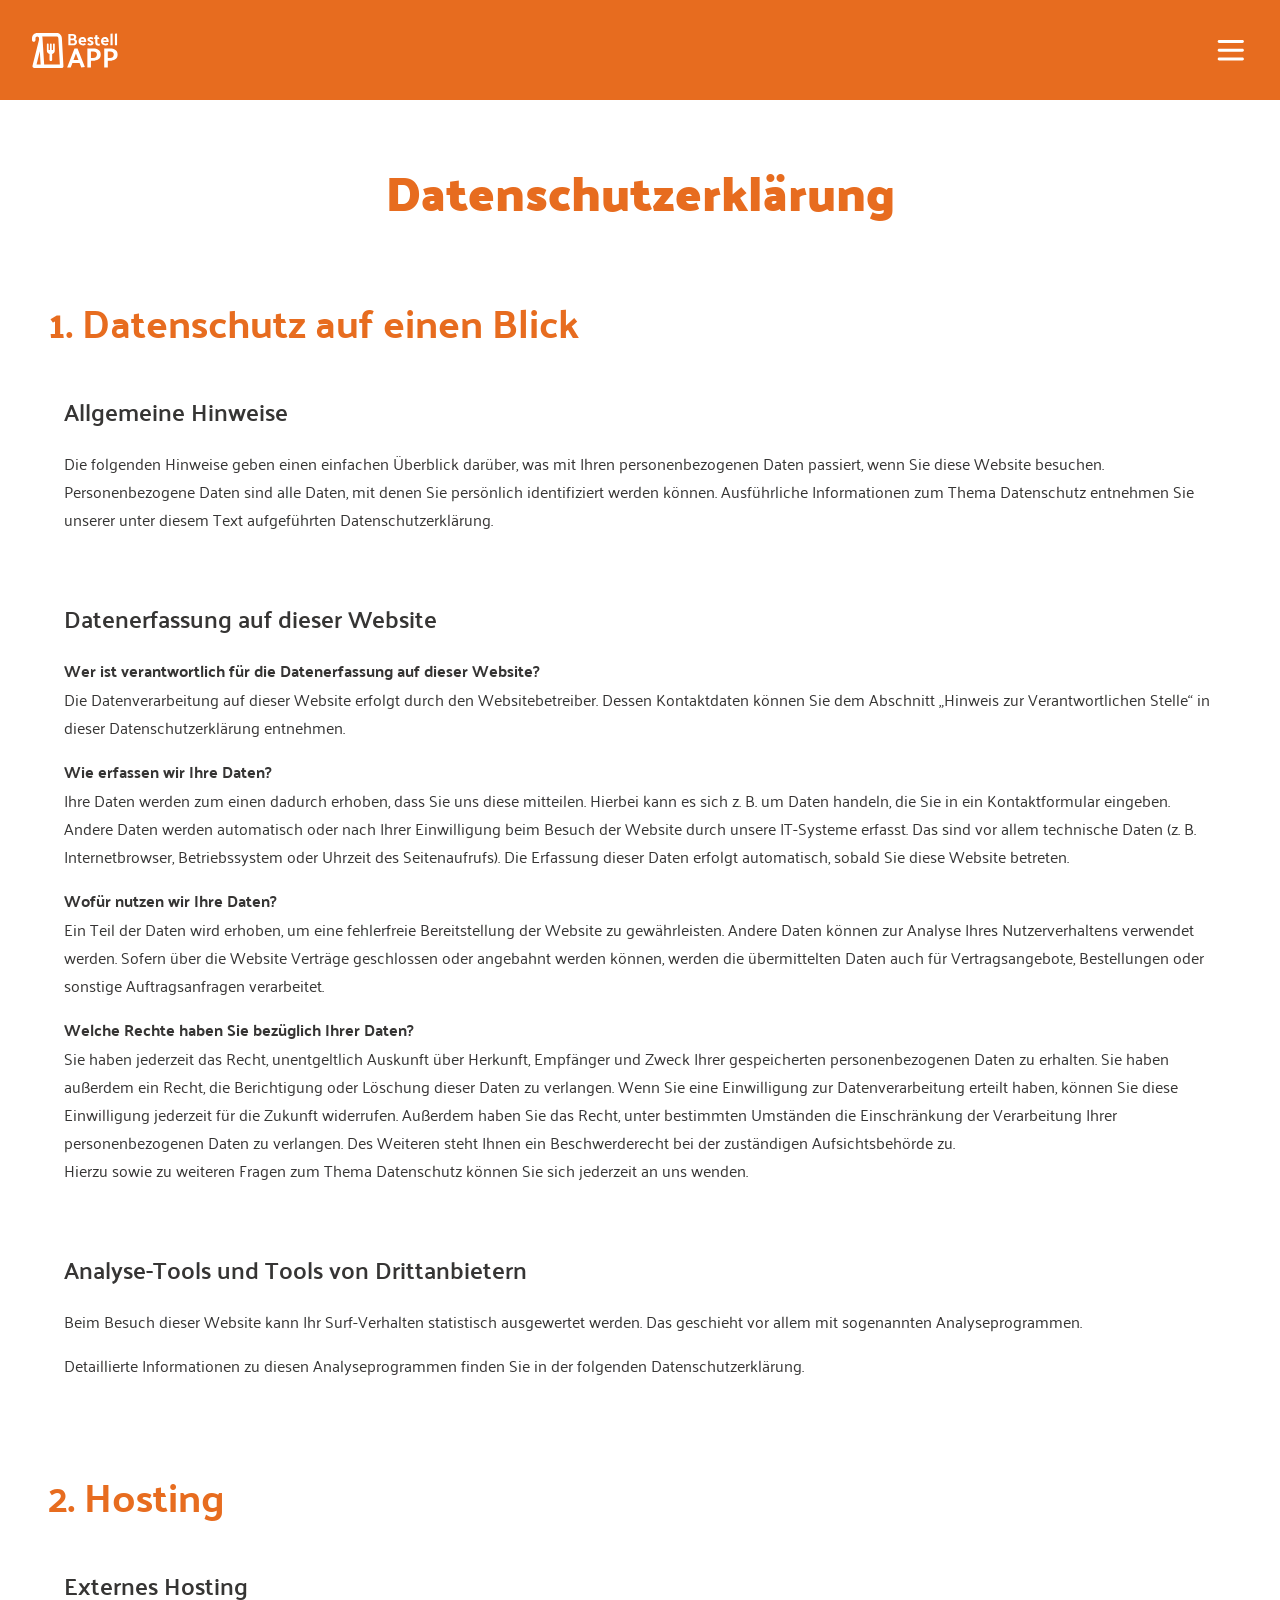
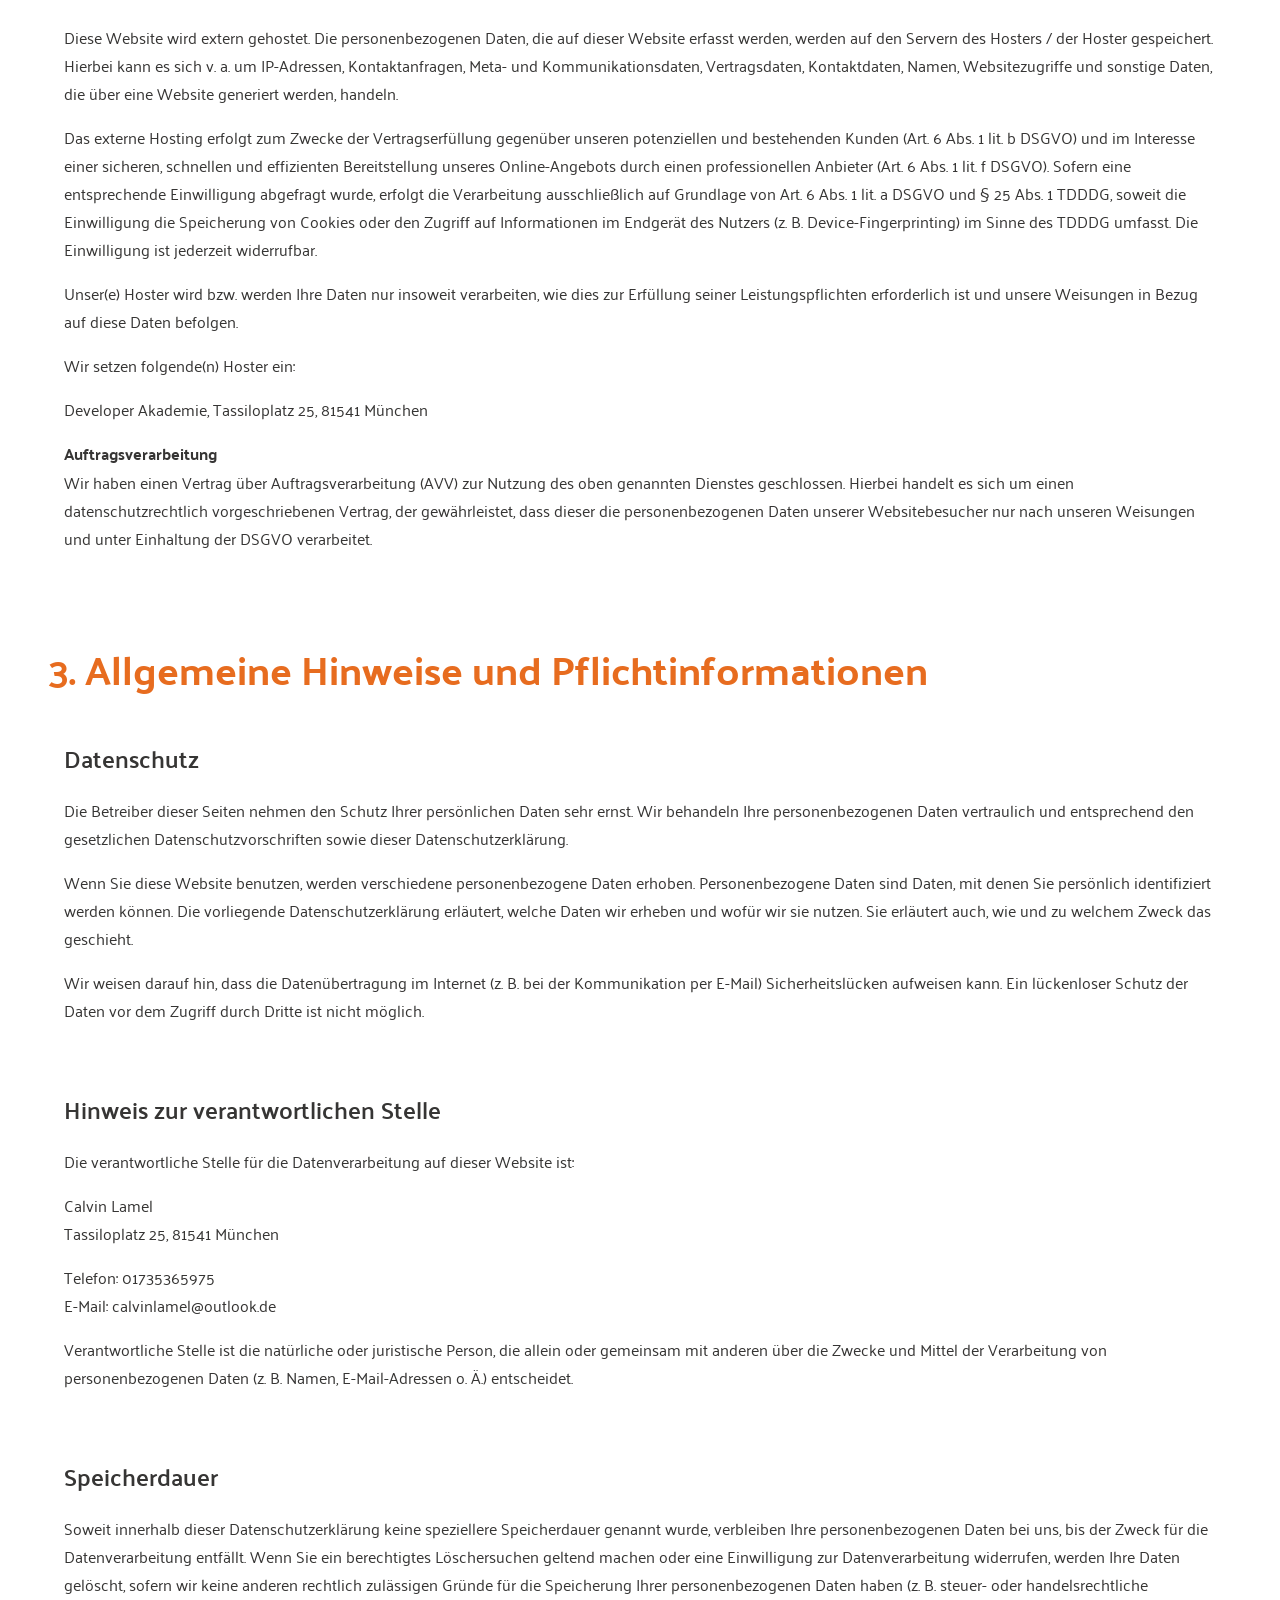
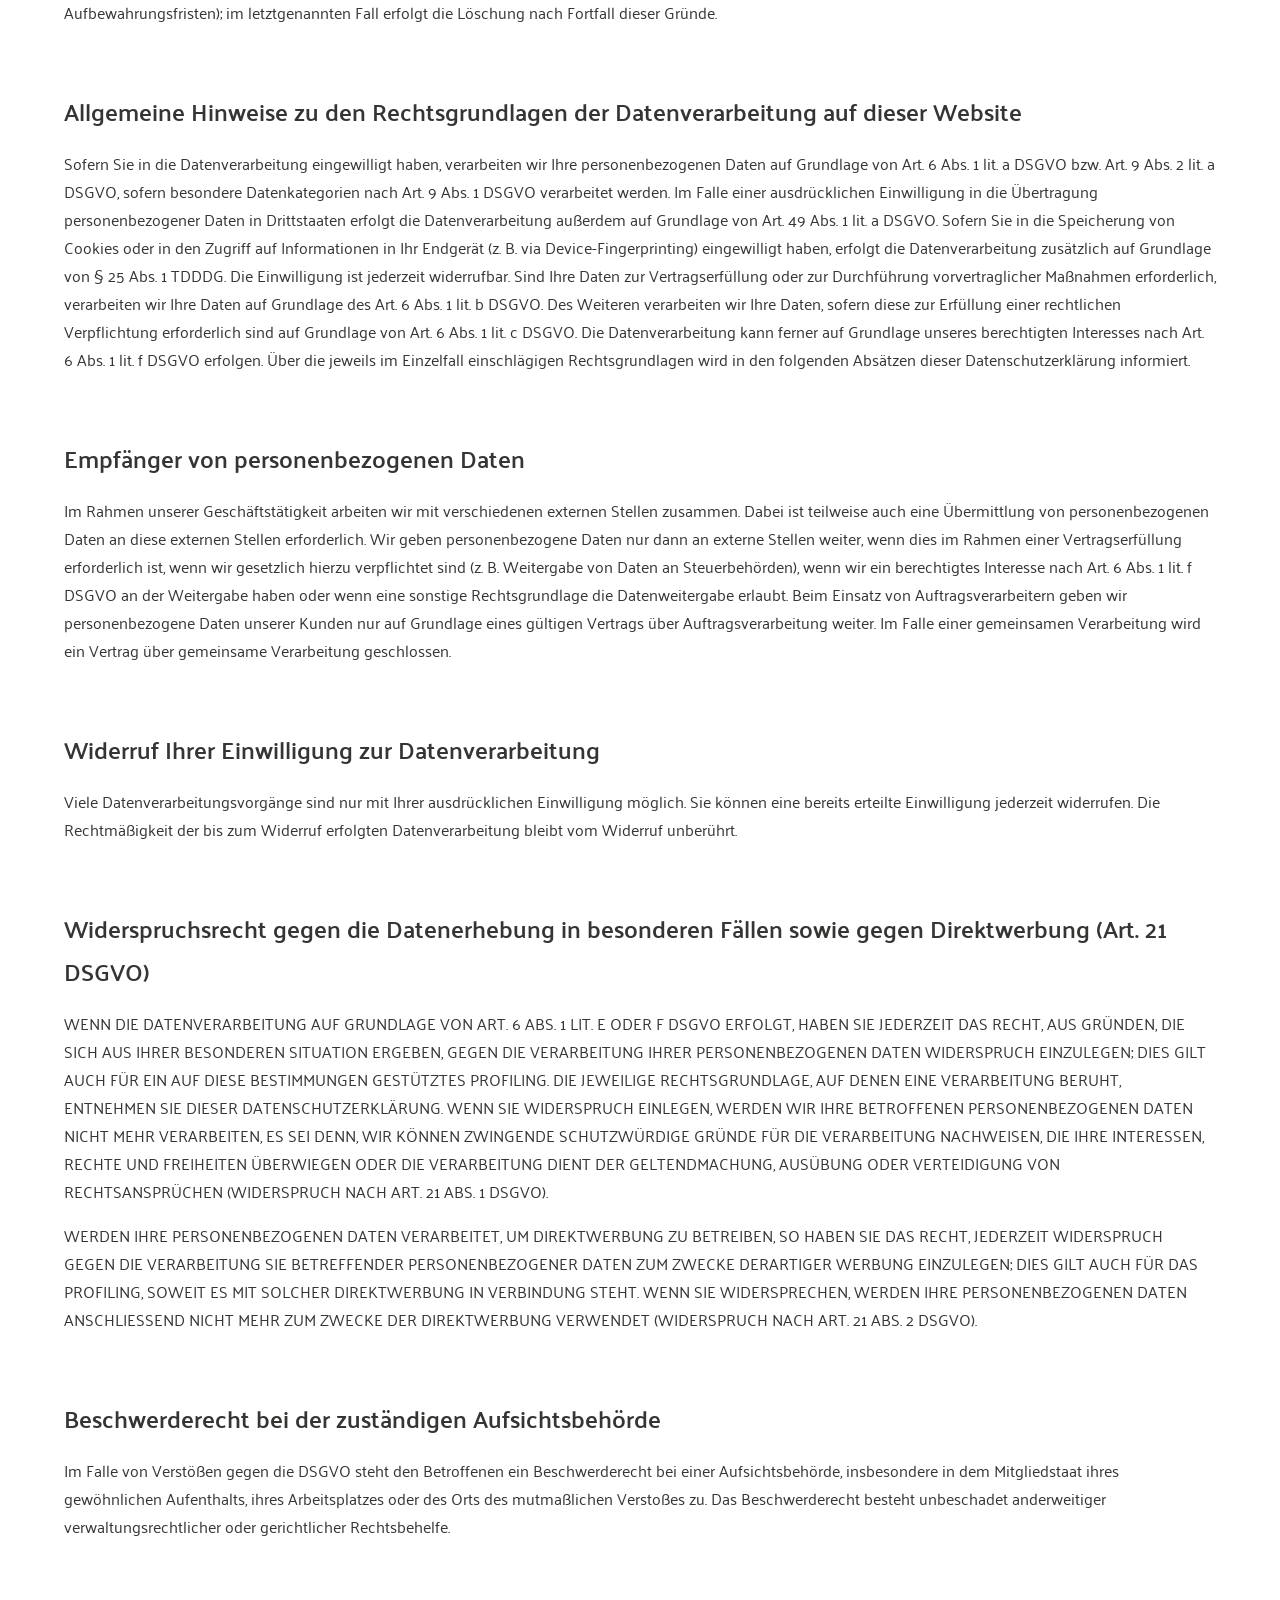
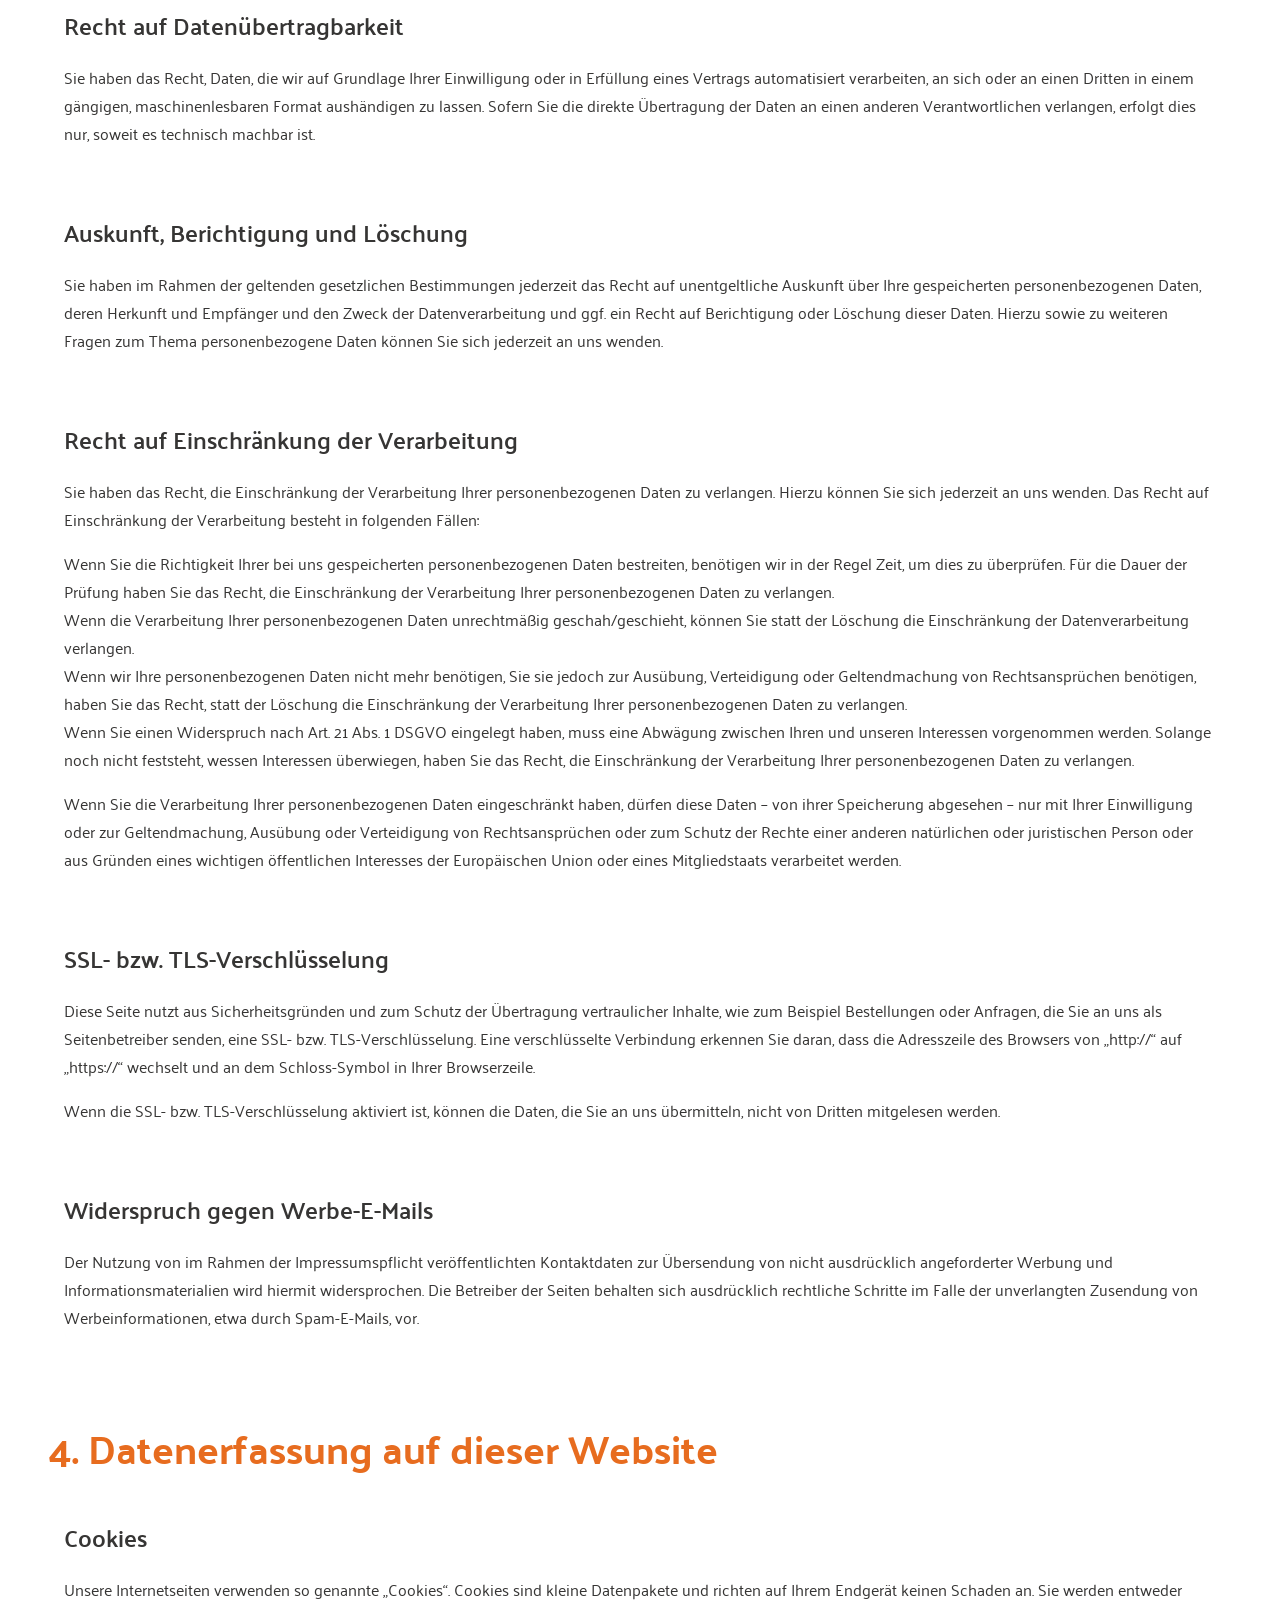
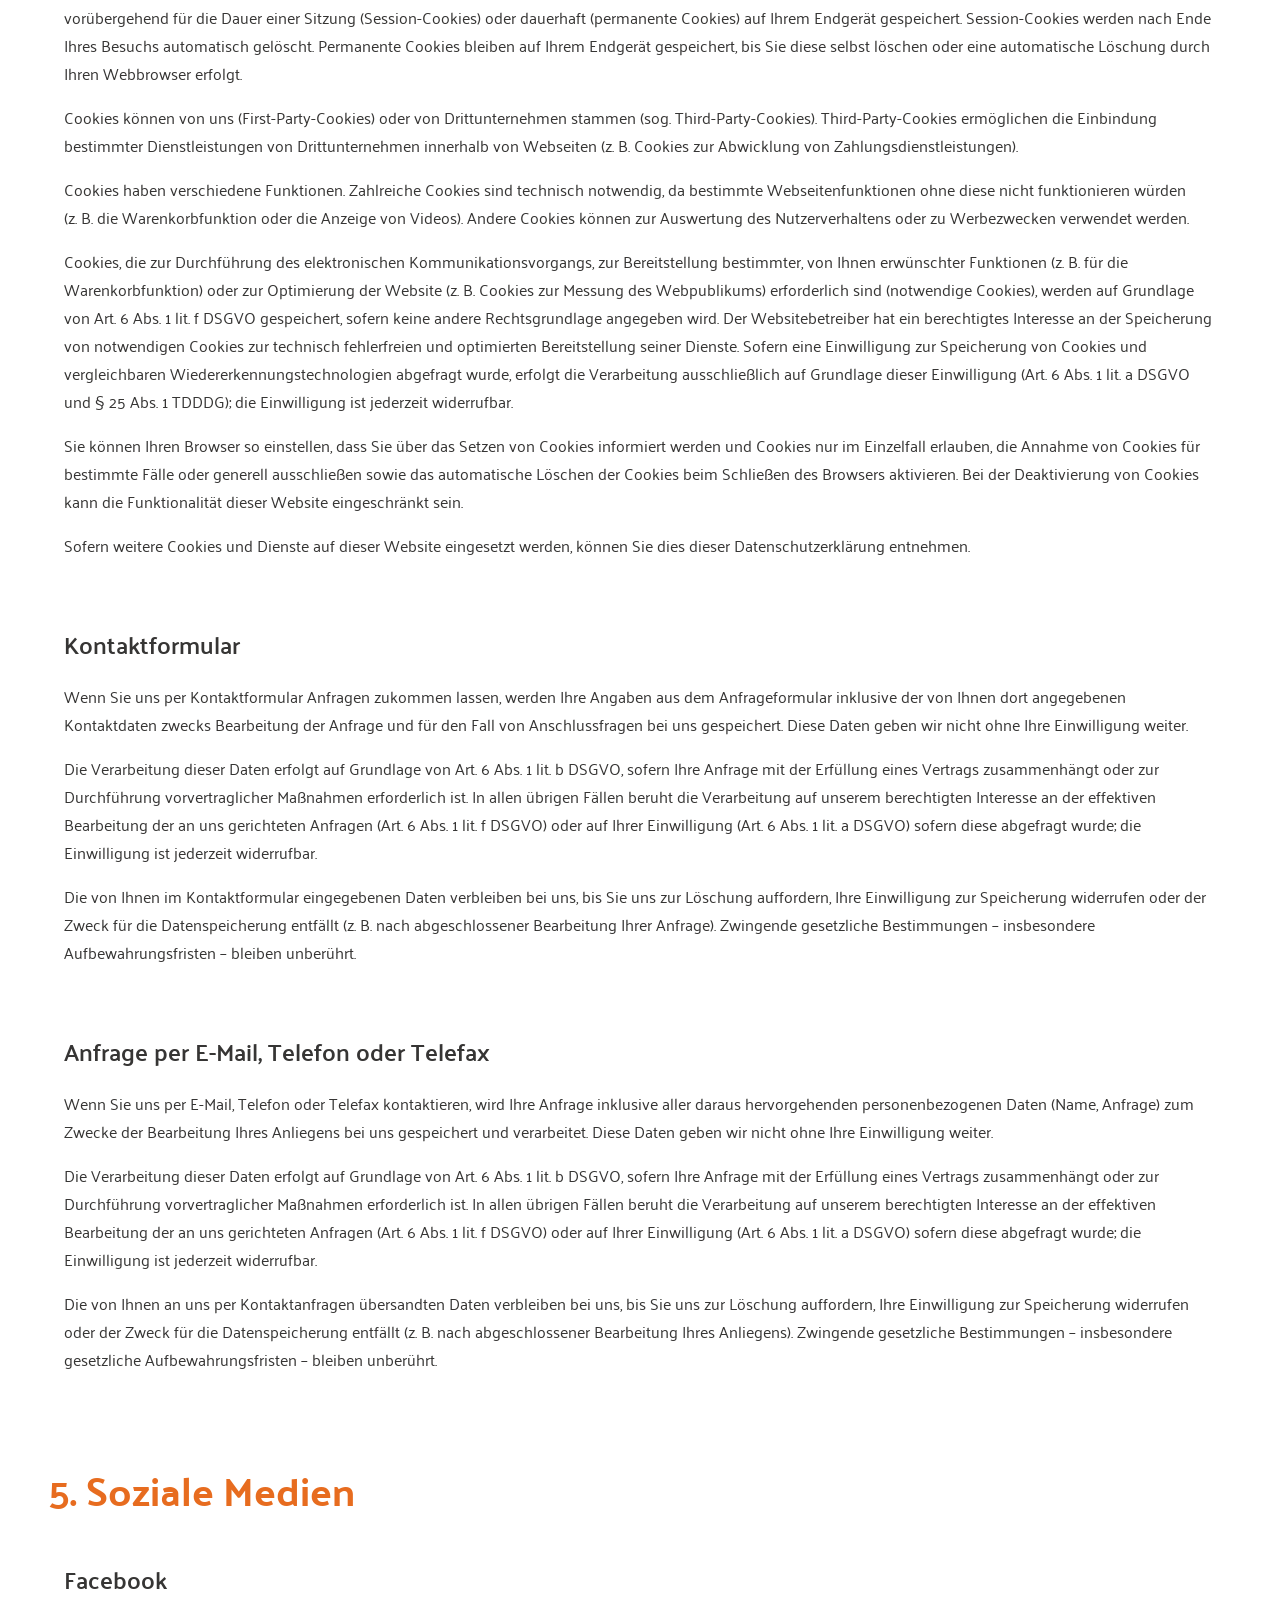
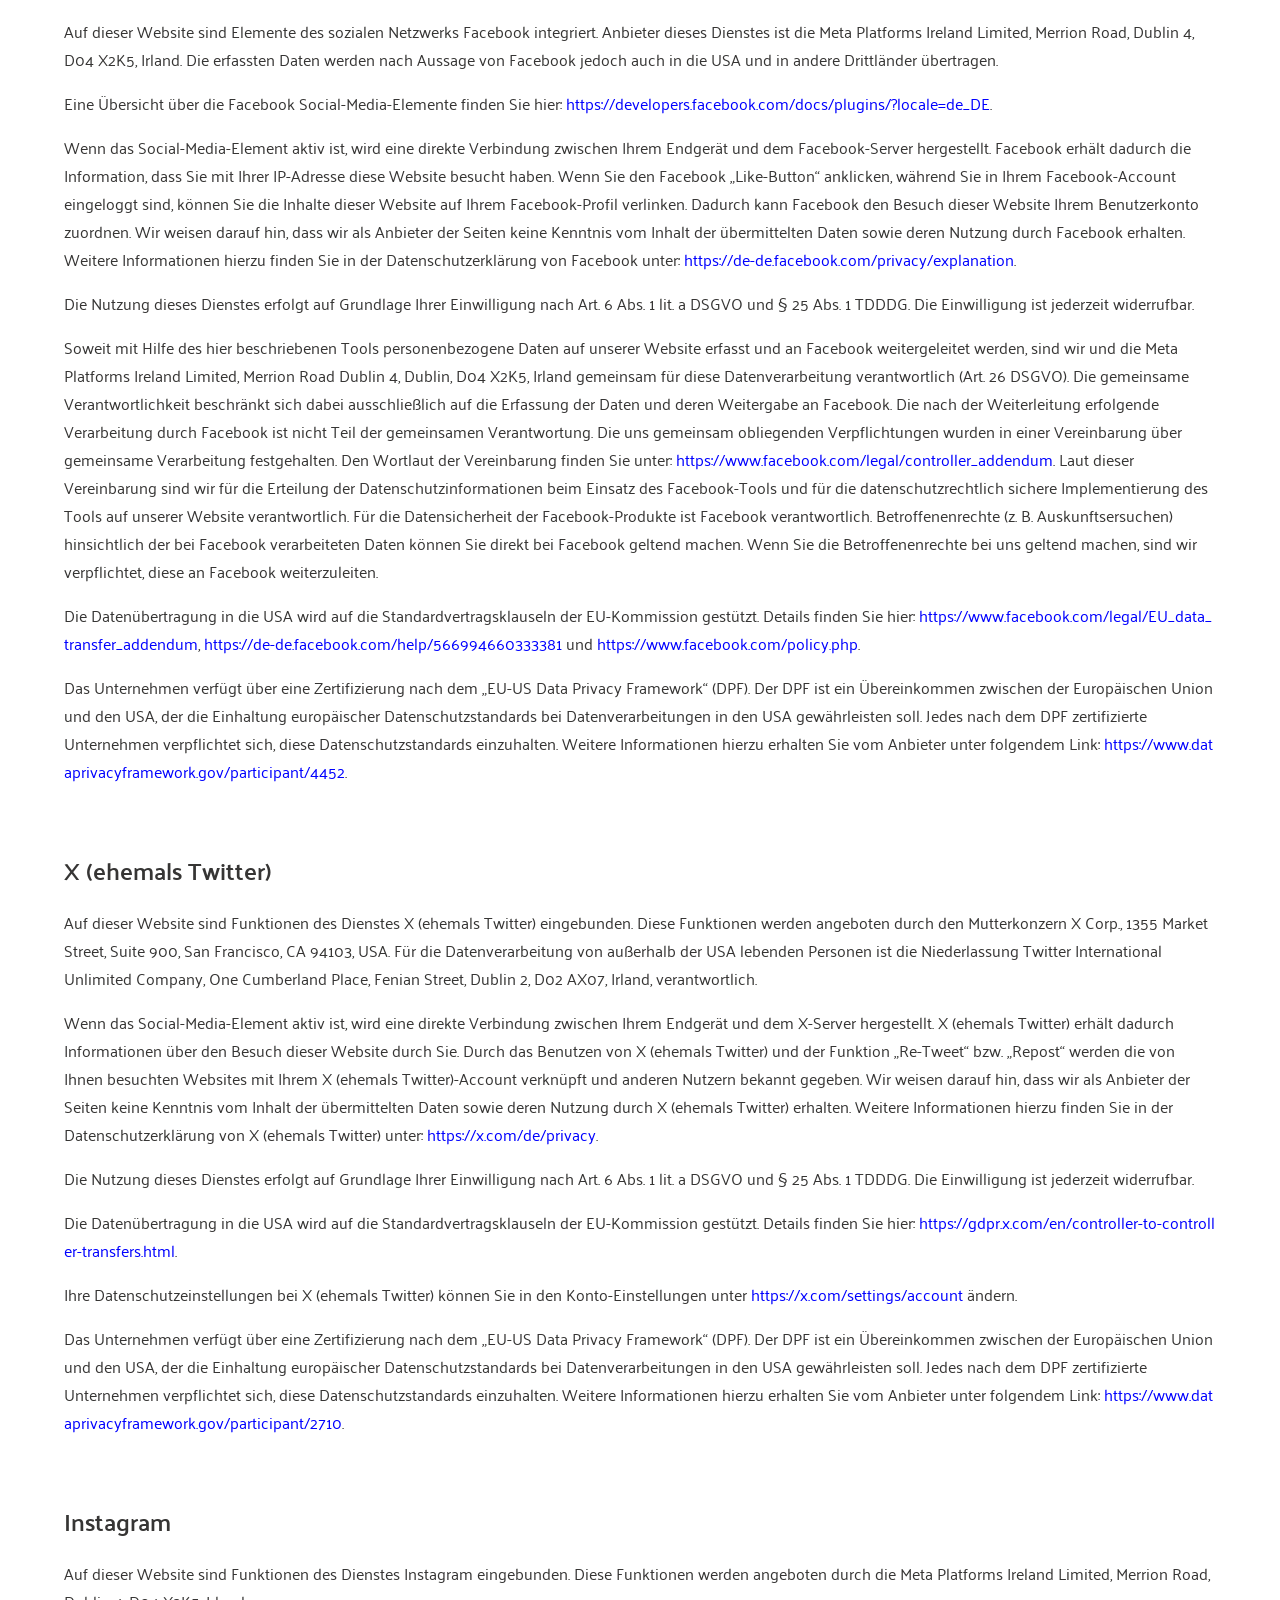
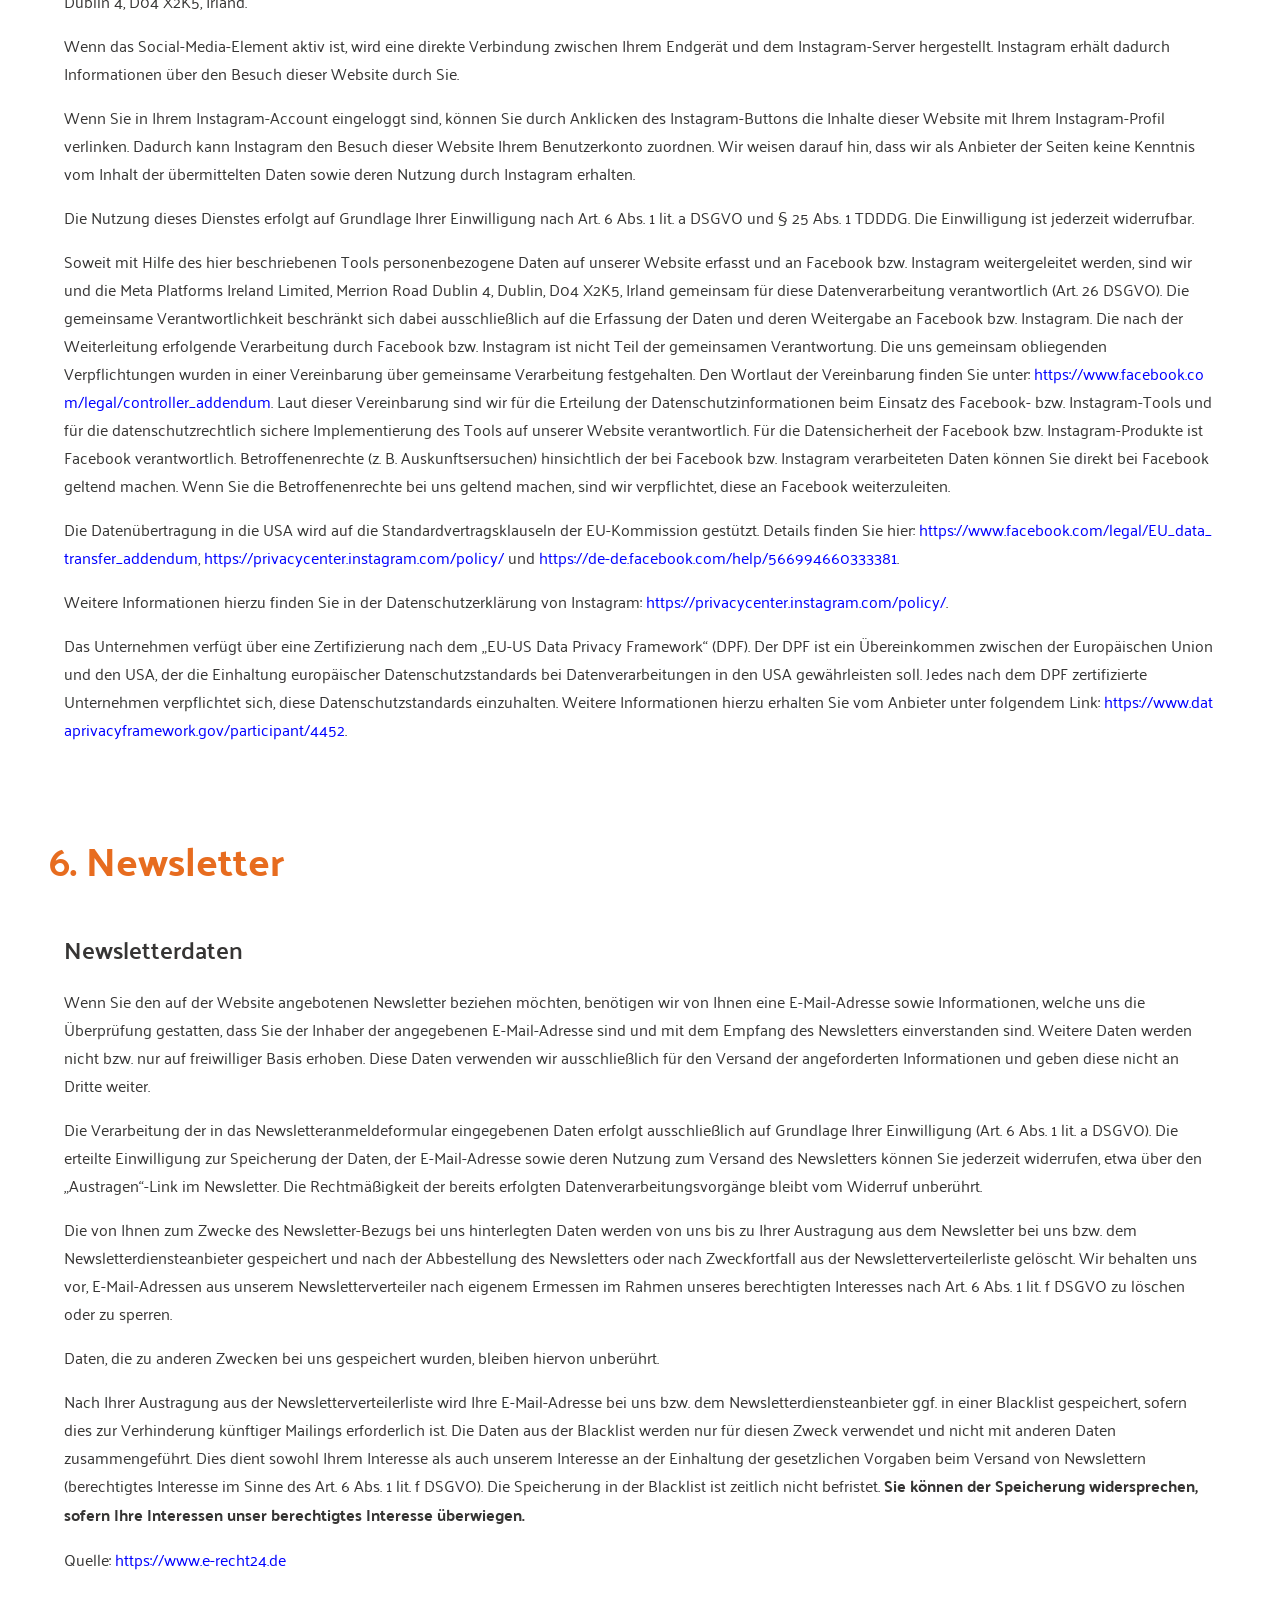
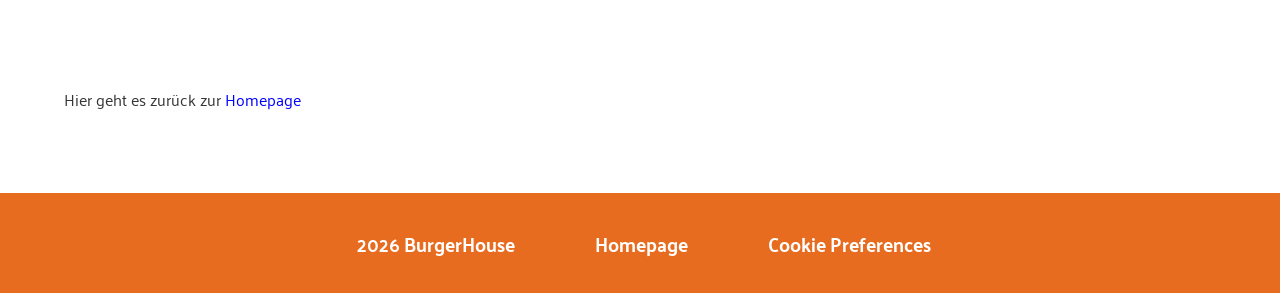
==== commit 8de878ae: "feat: Make Website WCAG Conform - Add Aria Attributes - Modify colors and font sizes - remove unnece" ====
--- a/sites/datenschutz.html
+++ b/sites/datenschutz.html
@@ -6,7 +6,7 @@
     <title>Datenschutz</title>
     <link
       rel="shortcut icon"
-      href="./assets/icon/header-logo.svg"
+      href="../assets/icon/header-logo.svg"
       type="image/x-icon"
     />
     <link rel="stylesheet" href="../style.css" />
